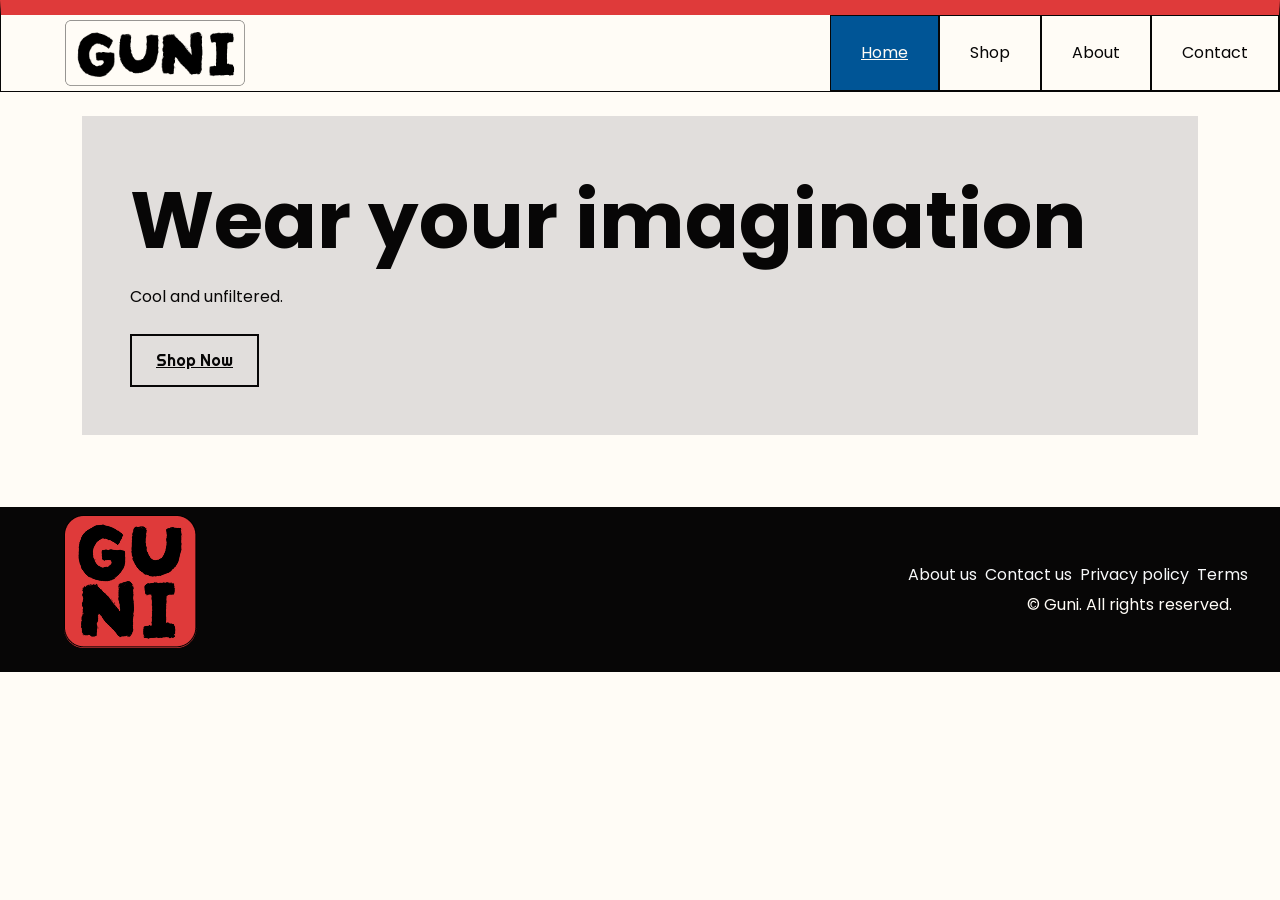
==== index.html @ 3e0c7af4 "Fixed the issues with the header and footer, and experimented with the text and fonts applications." ====
<!DOCTYPE html>
<html lang="en">
<head>
  <meta charset="UTF-8">
  <meta name="viewport" content="width=device-width, initial-scale=1.0">
  <title>Home | Guni</title>
  <meta name="description" content="n/a.">
  <!--Bootstrap CSS-->
  <link href="https://cdn.jsdelivr.net/npm/bootstrap@5.3.9/dist/css/bootstrap.min.css" rel="stylesheet" integrity="sha384-yEPZ7jP9S0QKiUQ0m3jjsO4ProIW7wvR9gXkI7JOGa2XVsw53Yke2bsdkBbjmmiX" crossorigin="anonymous">
  
<link rel="preconnect" href="https://fonts.googleapis.com">
<link rel="preconnect" href="https://fonts.gstatic.com" crossorigin>

<link href="https://fonts.googleapis.com/css2?family=Poppins:wght@400;500;600;700&family=Righteous&display=swap" rel="stylesheet">


  
  <!--Custom CSS-->
  <link rel="stylesheet" href="css/styles.css">


</head>
<body>

  <nav class="navbar navbar-expand-md site-navbar">
    <div class="container-fluid">
      <a class="navbar-brand" href="index.html" aria-label="Guni home">
        <img src="images/logo-primary.png" alt="Guni Store logo" class="logo-primary">
      </a>
      <!--Bootstrap’s hamburger-button styling-->
      <button class="navbar-toggler" type="button" data-bs-toggle="collapse" data-bs-target="#mainNav"
              aria-controls="mainNav" aria-expanded="false" aria-label="Toggle navigation">
        <span class="navbar-toggler-icon"></span>
      </button>

      <div class="collapse navbar-collapse" id="mainNav">
        
        <ul class="navbar-nav ms-auto">
          <!-- The navigation links -->
          <li class="nav-item"><a class="nav-link active" aria-current="page" href="index.html">Home</a></li>
          <li class="nav-item"><a class="nav-link" href="shop.html">Shop</a></li> 
          <li class="nav-item"><a class="nav-link" href="about.html">About</a></li>
          <li class="nav-item"><a class="nav-link" href="contact.html">Contact</a></li>
        </ul>
      </div>
    </div>
  </nav>
     <header class="bg-2 py-12 text-start">
       <div class="container">
           <div class="hero-background p-5 my-4">  <!--Adds the beckground in the hero section-->
         <h1 class="text-primary-display display-1 fw-bold mt-2 mb-3">Wear your imagination</h1>
         <p class="text-secondary-display text-lg fg-2 mb-4">
          Cool and unfiltered.
         </p>
         <div class="hstack gap-2 text-start">
           <a href="shop.html" class="button-primary btn-lg">Shop Now</a>
           
</div>
         </div>
       </div>
     </header>



  <main>  

 
  </main>


  <!-- footer -->
  
  <footer class="site-footer py-4">
    <div class="container-fluid">
      <div class="row gx-0 align-items-center gy-3">
        <div class="col-12 col-md-4 text-start">
          <a class="d-inline-block" href="index.html" aria-label="Guni home">
            <img src="images/logo-secondary.png" alt="Guni Store logo" class="logo-secondary">
          </a>
        </div>
        <div class="col-12 col-md-8">
          <ul class="list-unstyled d-flex flex-column flex-sm-row justify-content-center justify-content-md-end align-items-left gap-2 ps-3 mb-1">
            <li><a class="link-light" href="about.html">About us</a></li>
            <li><a class="link-light" href="contact.html">Contact us</a></li>
            <li><a class="link-light" href="privacy.html">Privacy policy</a></li>
            <li><a class="link-light" href="terms.html">Terms</a></li>
          </ul >
          <p class="text-caption text-end pe-3 m-0">&copy; Guni. All rights reserved.</p>
        </div>
      </div>
    </div>
  </footer>


  <script src="https://cdn.jsdelivr.net/npm/bootstrap@5.3.9/dist/js/bootstrap.bundle.min.js" integrity="sha384-WyOxWvTyr1QaMPfiPJSv76iReVthorl5uWlFtZPyK0IEB0hGzo9y5Bp9mYanr8Bu" crossorigin="anonymous"></script>
</body>
</html>
---- css/styles.css ----
/*
  ============================================================
  GUNI PAGES
  CSS Stylesheet  
  ============================================================
*/

/* ------------------------------------------------------------
   1. VARIABLES
   Shared colors and font-family values used throughout the stylesheet.
   ------------------------------------------------------------ */
:root {
  --primary: #005596;      /* brand color: Standing waters, have 7.48:1contrast on #FFFCF6*/
  --primary-light:rgba(0, 86, 152, 0.7); /*light primary for hover effect*/
  --text-dark: #070606;         /* main text, have 19.76:1 contrast on #FFFCF6*/
  --text-light: #FFFCF6;   /* light cream text aginst dark background */
  --muted: #cccaca95;        /* hints and small text, about 7:1 on white */
  --background: #FFFCF6; /* light cream background */
  --background-dark: #070606; /* dark background for footer*/
  --border: #070606;       /* form borders, 4.5:1 so fields are easy to see */
  --error: #DF3A3A;       /* red for errors, 4.5:1 on white */
  --accent: #DF3A3A;       /* accent color for branding */
  --font-primary: 'Poppins', sans-serif;
  --font-accent: 'Righteous', sans-serif;
}

/* ------------------------------------------------------------
   2. RESET AND BASE
   Sets the box sizing, page defaults, typography, and keyboard focus styles.
   ------------------------------------------------------------ */



/* The body sets the default font, size, color and spacing for the whole page. */
body {
  margin: 0;                         /* removes the browser's default gap */
  font-family: var(--font-primary);
  font-size: 1rem;                   /* 1rem = the visitor's own text size (usually 16px) */
  line-height: 1.6;                  /* space between lines makes reading easier */
  color: var(--text-dark);
  background: var(--background);
  font-family: 'Poppins', sans-serif;
}

/* Provides default heading sizes and paragraph spacing. */
h1, h2 {
  line-height: 1.25;
  margin: 0 0 0.75rem;
}

h1 { font-size: 2rem; font-family: var(--font-primary);}
h2 { font-size: 1.375rem; font-family: var(--font-accent);}

p { margin: 0 0 1rem; }

/* Focus style: shows keyboard users where they are. Never remove it without a replacement. */
a:focus-visible,
button:focus-visible,
input:focus-visible,
select:focus-visible,
textarea:focus-visible {
  outline: 3px solid var(--primary);
  outline-offset: 2px;
}

/* On the dark header, a dark outline would disappear, so use white there. */
.site-header a:focus-visible {
  outline-color: var(--background);
}


/* ------------------------------------------------------------
   3. HEADER AND NAVIGATION
   Styles the site header and responsive Bootstrap navigation.
   ------------------------------------------------------------ */

.site-navbar {
  --bs-navbar-padding-y: 0;
  background: var(--background);
  border: 1px solid var(--border);
  border-top: 15px solid var(--accent);

}
.site-navbar .navbar-collapse {
  align-self: stretch;
  align-items: stretch;
}

.site-navbar .container-fluid {
  padding: 0rem;
}
.site-navbar .logo-primary {
  margin: 0 0 0 2rem;
}

.site-navbar .navbar-nav .nav-link {
  display: flex;
  align-items: center;
  justify-content: center;
  height: 100%;
  padding: 20px 30px;
  color: var(--text-dark);
  border: 1px solid var(--border); /* adds a border to each link */
}

/* Highlight the current page in the navigation. */
.site-navbar .navbar-nav .nav-link.active,
.site-navbar .navbar-nav .nav-link[aria-current="page"] {
  color: var(--text-light);
  background-color: var(--primary);
  text-decoration: underline;
}

.site-navbar .navbar-nav .nav-link:not(.active):not([aria-current="page"]):hover {
  color: var(--text-dark);
  background-color: var(--primary-light);
  text-decoration: underline;
}
 
.site-name {
  margin: 0;
  font-size: 1.25rem;
  font-weight: bold;
}
.site-navbar .navbar-toggler {
  border: 1px solid var(--border);
  margin-right: 1rem;
}
 
.logo-primary {
  max-width: 180px;
  height: auto;
  margin-top: -1rem;
  margin-bottom: -1.5rem;
  margin-left: -2rem;
}



/* ------------------------------------------------------------
   4. MAIN CONTENT
   Sets the content width and styles the hero and page layouts.
   ------------------------------------------------------------ */

main {
  max-width: 64rem;                  /* keeps lines from getting too wide */
  margin: 0 auto;                    /* auto left and right centers the block */
  padding: 1.5rem 1rem;
}

.intro {
  color: var(--muted);
}

/* Phones: form first, contact details below, with space between. */
.page-layout {
  display: flex;
  flex-direction: column;
  gap: 2rem;
}
/* Adds the background treatment for the home-page hero. */
.hero-background {
  padding:0.5rem; 
  background-color: var(--muted);

}

/* ------------------------------------------------------------
   5. THE FORM
   Styles form spacing, labels, fields, hints, and validation feedback.
   ------------------------------------------------------------ */
.form-group {
  margin-bottom: 1.25rem;
}

label {
  display: block;                    /* puts the label on its own line above the field */
  margin-bottom: 0.25rem;
  font-weight: bold;
}

/* The "(required)" word is smaller and not bold. */
.required {
  font-weight: normal;
  color: var(--muted);
}

.hint {
  margin-bottom: 0.5rem;
  font-size: 0.9rem;
  color: var(--muted);
}

/* Style all fields together by listing selectors with commas. */
input,
select,
textarea {
  display: block;
  width: 100%;                       /* fills the form width */
  padding: 0.75rem;                  /* roomy fields are easier to tap */
  font: inherit;                     /* uses the same font as the page */
  color: var(--text-dark);
  background: #FFFFFF;
  border: 1px solid var(--border);
  border-radius: var(--radius);
}

textarea {
  resize: vertical;                  /* visitors can make it taller, not wider */
}

/* Show a red border only after the visitor has typed something wrong. */
input:user-invalid,
select:user-invalid,
textarea:user-invalid {
  border-color: var(--error);
}


/* ------------------------------------------------------------
   6. BUTTONS
   Styles site buttons and hover feedback.
   ------------------------------------------------------------ */
.button {
  display: inline-block;
  padding: 0.75rem 1.5rem;

  color: #FFFFFF;
  background: var(--primary);
  border: 2px solid var(--primary);
  border-radius: var(--radius);
  cursor: pointer;                   /* shows the hand pointer */
}

/* Hover gives feedback when the mouse is over the button. */


.button-primary {
  display: inline-block;
  padding: 0.75rem 1.5rem;
  font-family: var(--font-accent);
  color: var(--text-dark);
  border: 2px solid var(--border);
  border-radius: var(--radius);
  cursor: pointer;
}

.button:hover,
.button-primary:hover {
  color: var(--text-light);
  background-color: var(--primary);
  border-color: var(--primary);
}
/* ------------------------------------------------------------
   7. CONTACT DETAILS (ASIDE)
   Separates alternative contact information into a panel.
   ------------------------------------------------------------ */
.contact-info {
  padding: 1rem 1.25rem;
  background: var(--muted);
  border-radius: var(--radius);
}

address {
  font-style: normal;                /* the browser makes address italic by default */
}


/* ------------------------------------------------------------
   8. FOOTER
   Styles the footer colors and secondary logo.
   ------------------------------------------------------------ */
.site-footer,
footer.site-footer {
  color: var(--text-light);
  background-color: var(--background-dark);
}

.site-footer .link-light {
  text-decoration: none;
}

.site-footer .link-light:hover,
.site-footer .link-light:focus-visible {
  text-decoration: underline;
}

.site-footer .container-fluid {
  padding: 0;
}

.logo-secondary {
  max-width: 180px;
  height: auto;
  margin-top: -1rem;
  margin-bottom: 0rem;
  margin-left: 2rem;
}

/* ------------------------------------------------------------
   9. LARGER SCREENS
   Adjusts the header and content layouts at the tablet breakpoint.
   A media query applies its rules only when the condition is true.
   Here: when the screen is at least 48em wide (about 768px, a tablet).
   em is used so it also works when visitors enlarge their text.
   ------------------------------------------------------------ */
@media (min-width: 48em) {

  /* Put the store name and menu on one row. */
  .site-header {
    flex-direction: row;
    justify-content: space-between;  /* name on the left, menu on the right */
    align-items: center;
    padding: 1rem 2rem;
  }

  .site-navbar .container-fluid {
    padding: 0 2rem;
  }

  .site-footer .container-fluid {
    padding: 0 2rem;
  }

  .site-navbar .navbar-collapse {
    margin-right: -2rem;
  }

  /* Form on the left, contact details on the right. */
  .page-layout {
    flex-direction: row;
    align-items: flex-start;
  }

  .contact-form {
    flex: 2;                         /* takes two parts of the space */
  }

  .contact-info {
    flex: 1;                         /* takes one part */
  }
}


/* ------------------------------------------------------------
   10. REDUCED MOTION
   Disables transitions and animations for users who prefer less motion.
   Respects visitors who ask their device to limit animation.
   ------------------------------------------------------------ */
@media (prefers-reduced-motion: reduce) {
  * {
    transition: none !important;
    animation: none !important;
  }
}
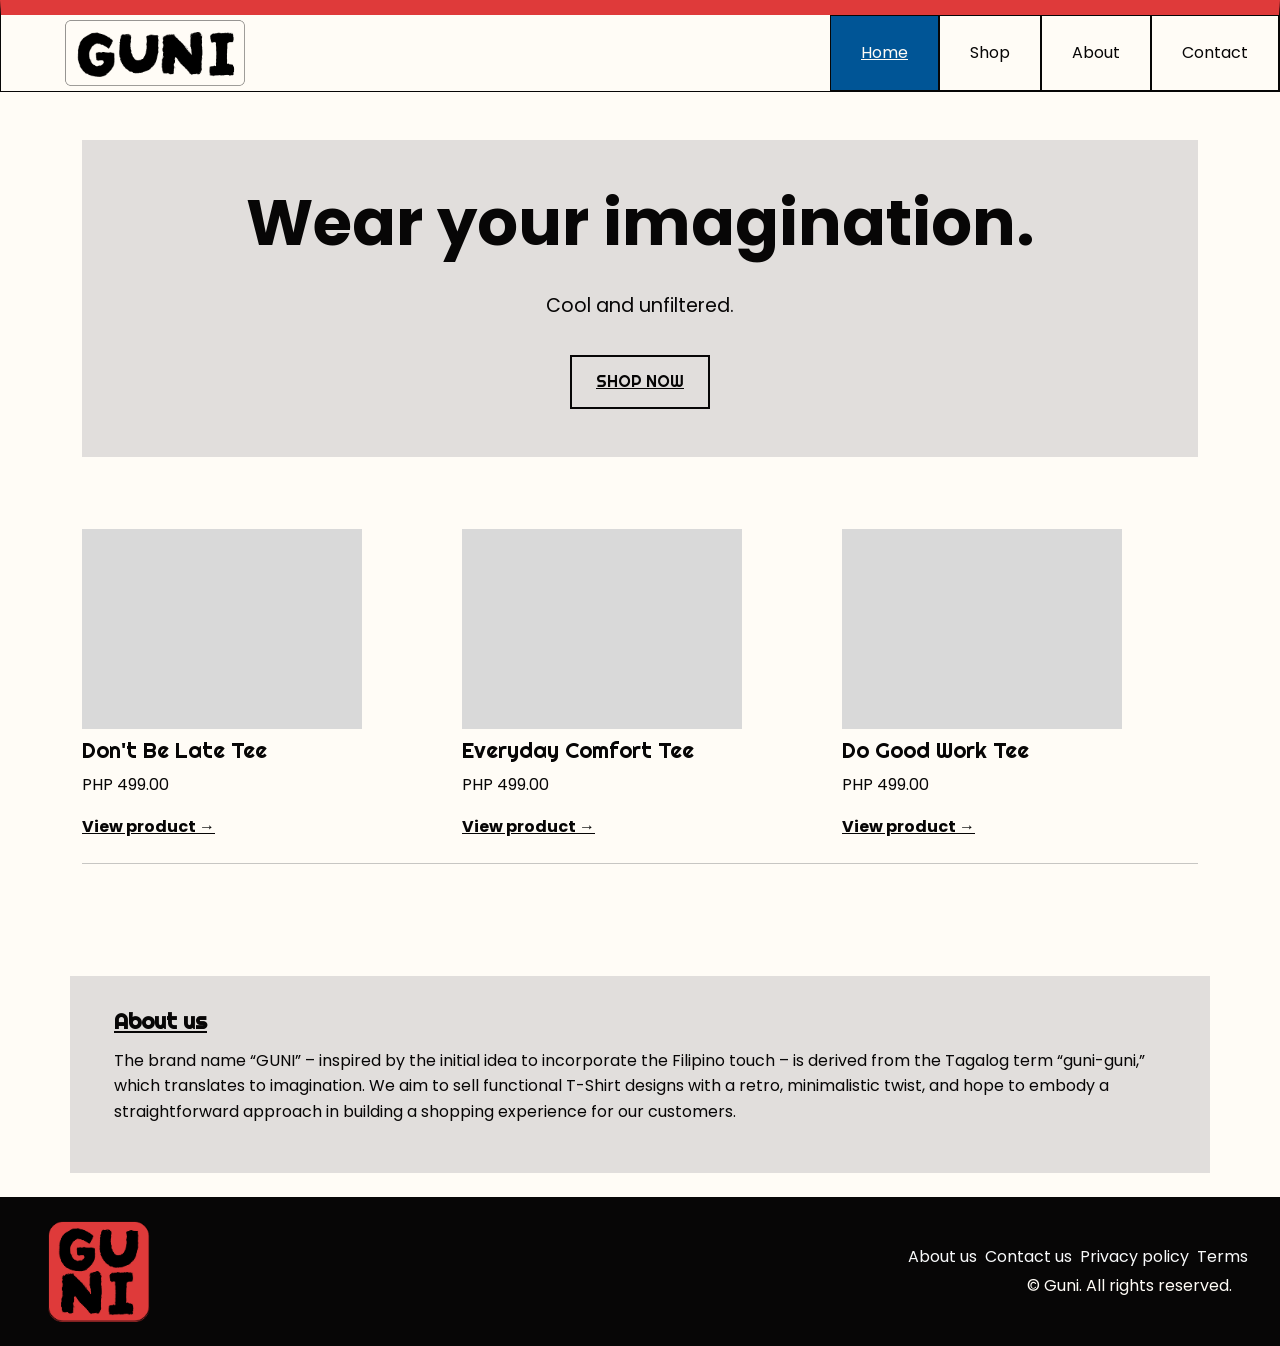
==== commit 34c57219: "Completing the homepage with changes with the CSS." ====
--- a/index.html
+++ b/index.html
@@ -7,14 +7,10 @@
   <meta name="description" content="n/a.">
   <!--Bootstrap CSS-->
   <link href="https://cdn.jsdelivr.net/npm/bootstrap@5.3.9/dist/css/bootstrap.min.css" rel="stylesheet" integrity="sha384-yEPZ7jP9S0QKiUQ0m3jjsO4ProIW7wvR9gXkI7JOGa2XVsw53Yke2bsdkBbjmmiX" crossorigin="anonymous">
-  
-<link rel="preconnect" href="https://fonts.googleapis.com">
-<link rel="preconnect" href="https://fonts.gstatic.com" crossorigin>
-
-<link href="https://fonts.googleapis.com/css2?family=Poppins:wght@400;500;600;700&family=Righteous&display=swap" rel="stylesheet">
-
-
-  
+  <!--Google Fonts-->
+  <link rel="preconnect" href="https://fonts.googleapis.com">
+  <link rel="preconnect" href="https://fonts.gstatic.com" crossorigin>
+  <link href="https://fonts.googleapis.com/css2?family=Poppins:wght@400;500;600;700&family=Righteous&display=swap" rel="stylesheet">
   <!--Custom CSS-->
   <link rel="stylesheet" href="css/styles.css">
 
@@ -24,6 +20,8 @@
 
   <nav class="navbar navbar-expand-md site-navbar">
     <div class="container-fluid">
+
+      <!--Branding Logo-->
       <a class="navbar-brand" href="index.html" aria-label="Guni home">
         <img src="images/logo-primary.png" alt="Guni Store logo" class="logo-primary">
       </a>
@@ -33,8 +31,7 @@
         <span class="navbar-toggler-icon"></span>
       </button>
 
-      <div class="collapse navbar-collapse" id="mainNav">
-        
+      <div class="collapse navbar-collapse" id="mainNav">  
         <ul class="navbar-nav ms-auto">
           <!-- The navigation links -->
           <li class="nav-item"><a class="nav-link active" aria-current="page" href="index.html">Home</a></li>
@@ -43,28 +40,89 @@
           <li class="nav-item"><a class="nav-link" href="contact.html">Contact</a></li>
         </ul>
       </div>
+
     </div>
   </nav>
-     <header class="bg-2 py-12 text-start">
+     <header class="bg-2 py-12">
        <div class="container">
-           <div class="hero-background p-5 my-4">  <!--Adds the beckground in the hero section-->
-         <h1 class="text-primary-display display-1 fw-bold mt-2 mb-3">Wear your imagination</h1>
-         <p class="text-secondary-display text-lg fg-2 mb-4">
+          <div class="hero-background p-5 my-5">  <!--Adds the background in the hero section-->
+          <h1 class="hero-title">
+          Wear your imagination.
+          </h1>
+
+          <p class="hero-description text-lg py-3 my-3">
           Cool and unfiltered.
-         </p>
-         <div class="hstack gap-2 text-start">
-           <a href="shop.html" class="button-primary btn-lg">Shop Now</a>
-           
-</div>
-         </div>
-       </div>
+          </p>
+          <a href="shop.html" class="hero-cta button-primary">SHOP NOW</a>
+
+          </div>
+
+        </div>
      </header>
 
 
+     <!-- BODY -->
+     <main class="container py-12">
 
-  <main>  
+    <!-- Row 1: Product quick views -->    
+     <section aria-label="Product collection">
 
- 
+        <div class="row row-cols-1 row-cols-md-3 g-4 justify-content-center">
+
+            <!-- Product 1 -->
+            <article class="col">
+              <div class="product-card">
+                <a href="shop.html" class="product-link">
+                  <div class="product-image">
+                    <img src="images/Don't Be Late Tee.png" alt="Don't Be Late Tee">
+                  </div>
+                </a>
+                <h2 class="product-name my-2">Don't Be Late Tee</h2>
+                <p class="price">PHP 499.00</p>
+                <a href="shop.html" class="link-bold"> View product →</a>
+              </div>
+            </article>
+            <!-- Product 2 -->
+            <article class="col">
+              <div class="product-card">
+                <a href="shop.html" class="product-link">
+                  <div class="product-image">
+                    <img src="images/Everyday Comfort Tee.png" alt="Everyday Comfort Tee">
+                  </div>
+                </a>
+                <h2 class="product-name my-2">Everyday Comfort Tee</h2>
+                <p class="price">PHP 499.00</p>
+                <a href="shop.html" class="link-bold"> View product →</a>
+              </div>
+            </article>
+            <!-- Product 2 -->
+            <article class="col">
+              <div class="product-card">
+                <a href="shop.html" class="link-bold">
+                  <div class="product-image">
+                    <img src="images/Do Good Work Tee.png" alt="Do Good Work Tee">
+                  </div>
+                </a>
+                <h2 class="product-name my-2">Do Good Work Tee</h2>
+                <p class="price">PHP 499.00</p>
+                <a href="shop.html" class="link-bold"> View product →</a>
+              </div>
+            </article>
+
+    </section>
+
+    <!--Section Divider-->
+    <hr class="my-4 border-dark">
+    
+    <!--About us section in the home page-->
+      <div class="row g-7 about-section">
+         <div class="md:col-8">
+          <h2 > 
+            <a href="about.html" class="link-bold""> About us</a>
+          </h2>
+           <p class="about-section-decription">The brand name “GUNI” – inspired by the initial idea to incorporate the Filipino touch – is derived from the Tagalog term “guni-guni,” which translates to imagination. We aim to sell functional T-Shirt designs with a retro, minimalistic twist, and hope to embody a straightforward approach in building a shopping experience for our customers.</p>
+         </div>
+
   </main>
 
 
--- a/css/styles.css
+++ b/css/styles.css
@@ -6,7 +6,7 @@
 */
 
 /* ------------------------------------------------------------
-   1. VARIABLES
+   1. VARIABLES (modified)
    Shared colors and font-family values used throughout the stylesheet.
    ------------------------------------------------------------ */
 :root {
@@ -15,21 +15,19 @@
   --text-dark: #070606;         /* main text, have 19.76:1 contrast on #FFFCF6*/
   --text-light: #FFFCF6;   /* light cream text aginst dark background */
   --muted: #cccaca95;        /* hints and small text, about 7:1 on white */
-  --background: #FFFCF6; /* light cream background */
+  --background: #FFFCF6; /* Main backround  */
   --background-dark: #070606; /* dark background for footer*/
   --border: #070606;       /* form borders, 4.5:1 so fields are easy to see */
   --error: #DF3A3A;       /* red for errors, 4.5:1 on white */
   --accent: #DF3A3A;       /* accent color for branding */
-  --font-primary: 'Poppins', sans-serif;
-  --font-accent: 'Righteous', sans-serif;
-}
-
-/* ------------------------------------------------------------
-   2. RESET AND BASE
+  --font-primary: 'Poppins', sans-serif; /*primary font*/
+  --font-accent: 'Righteous', sans-serif; /* accent/secondary font for branding */
+}
+
+/* ------------------------------------------------------------
+   2. RESET AND BASE(modified)
    Sets the box sizing, page defaults, typography, and keyboard focus styles.
    ------------------------------------------------------------ */
-
-
 
 /* The body sets the default font, size, color and spacing for the whole page. */
 body {
@@ -48,10 +46,26 @@
   margin: 0 0 0.75rem;
 }
 
-h1 { font-size: 2rem; font-family: var(--font-primary);}
-h2 { font-size: 1.375rem; font-family: var(--font-accent);}
-
-p { margin: 0 0 1rem; }
+h1 { font-size: 2rem; font-family: var(--font-primary);} /* For main headings  */ 
+h2 { font-size: 1.375rem; font-family: var(--font-accent);} /* can be used for page titles */ 
+
+
+
+/* Body */
+
+p { margin: 0 0 1rem; } /*Default Paragraph*/
+
+.text-lg { /* use for large text */
+  font-size: clamp(1.125rem, 1.5vw, 1.375rem);
+  line-height: 1.7;
+}
+
+.text-xl { /* use for extra - large text*/
+  font-size: clamp(1.375rem, 2vw, 1.75rem);
+  line-height: 1.5;
+}
+
+
 
 /* Focus style: shows keyboard users where they are. Never remove it without a replacement. */
 a:focus-visible,
@@ -70,10 +84,10 @@
 
 
 /* ------------------------------------------------------------
-   3. HEADER AND NAVIGATION
+   3. HEADER AND NAVIGATION (modified)
    Styles the site header and responsive Bootstrap navigation.
    ------------------------------------------------------------ */
-
+/*Customizes the navigation header with border and red accent color*/
 .site-navbar {
   --bs-navbar-padding-y: 0;
   background: var(--background);
@@ -81,18 +95,22 @@
   border-top: 15px solid var(--accent);
 
 }
+
+/*Allows for the navigation links to fill the available space when using smaller screen */
 .site-navbar .navbar-collapse {
   align-self: stretch;
   align-items: stretch;
 }
-
+/*To overrides Bootstrap’s built-in spacing so the navbar contents can sit closer to the edges.*/
 .site-navbar .container-fluid {
   padding: 0rem;
 }
+
+/*Aligns the primary logo*/
 .site-navbar .logo-primary {
   margin: 0 0 0 2rem;
 }
-
+/*This rule styles navbar links as centered, full-height clickable areas with spacing, dark text, and a border.*/
 .site-navbar .navbar-nav .nav-link {
   display: flex;
   align-items: center;
@@ -111,22 +129,27 @@
   text-decoration: underline;
 }
 
+/* Give non-current navigation links a visual hover state. */
 .site-navbar .navbar-nav .nav-link:not(.active):not([aria-current="page"]):hover {
   color: var(--text-dark);
   background-color: var(--primary-light);
   text-decoration: underline;
 }
  
+/* Style the optional site-name text in the header. */
 .site-name {
   margin: 0;
   font-size: 1.25rem;
   font-weight: bold;
 }
+
+/* Customization of hamburger button's border and spacing*/
 .site-navbar .navbar-toggler {
   border: 1px solid var(--border);
   margin-right: 1rem;
 }
  
+/* Limit the primary header logo size and adjust its spacing. */
 .logo-primary {
   max-width: 180px;
   height: auto;
@@ -138,35 +161,87 @@
 
 
 /* ------------------------------------------------------------
-   4. MAIN CONTENT
-   Sets the content width and styles the hero and page layouts.
-   ------------------------------------------------------------ */
-
+   4. Home page 
+   Default customization of the home page (and for smaller screens)
+   ------------------------------------------------------------ */
+
+/* Constrains, centers, and pads the page's main content. */
 main {
-  max-width: 64rem;                  /* keeps lines from getting too wide */
-  margin: 0 auto;                    /* auto left and right centers the block */
+  max-width: 64rem;             
+  margin: 0 auto;               
   padding: 1.5rem 1rem;
 }
 
+/* Gives introductory supporting text a muted color. */
 .intro {
   color: var(--muted);
 }
 
-/* Phones: form first, contact details below, with space between. */
+/* Stacks the form and contact details on phones with space between them. */
 .page-layout {
   display: flex;
   flex-direction: column;
   gap: 2rem;
 }
-/* Adds the background treatment for the home-page hero. */
+
+
+/* Adds a muted background panel behind the home-page hero. */
 .hero-background {
   padding:0.5rem; 
   background-color: var(--muted);
 
 }
 
-/* ------------------------------------------------------------
-   5. THE FORM
+/* Sets the hero heading's responsive size and base left alignment. */
+.hero-title {
+  font-size: clamp(2.5rem, 5vw, 5rem);
+  font-weight: 700;
+  line-height: 1.1;
+  text-align: left;
+}
+/* Left-aligns the supporting text below the hero heading. */
+.hero-description {
+  text-align: left;
+
+}
+
+/* Keeps the hero call-to-action aligned with the hero text. */
+.hero-cta {
+  display: block;
+  width: fit-content;
+  margin: 0;
+}
+
+/* Makes product and About links dark and bold. */
+.link-bold{
+color: var(--text-dark);
+font-weight: bold;
+
+}
+
+/* Offsets product cards on narrow screens. */
+@media (max-width: 47.99em) {
+  .product-card {
+    margin-left: 2rem;
+  }
+}
+
+
+/* Styles the divider between page sections. */
+.section-divider {
+  border : 
+}
+
+ 
+/* Separates the About section with spacing and a muted background. */
+.about-section {
+margin-top: 7rem;
+padding:2rem; 
+background-color: var(--muted);
+
+}
+/* ------------------------------------------------------------
+   5. THE FORM (copy) 
    Styles form spacing, labels, fields, hints, and validation feedback.
    ------------------------------------------------------------ */
 .form-group {
@@ -218,25 +293,22 @@
 
 
 /* ------------------------------------------------------------
-   6. BUTTONS
+   6. BUTTONS (modified)
    Styles site buttons and hover feedback.
    ------------------------------------------------------------ */
+/* Styles filled primary buttons and button-like links. */
 .button {
   display: inline-block;
   padding: 0.75rem 1.5rem;
-
   color: #FFFFFF;
   background: var(--primary);
   border: 2px solid var(--primary);
   border-radius: var(--radius);
-  cursor: pointer;                   /* shows the hand pointer */
-}
-
-/* Hover gives feedback when the mouse is over the button. */
-
-
+  cursor: pointer;
+}
+
+/* Styles outlined call-to-action buttons using the accent font. */
 .button-primary {
-  display: inline-block;
   padding: 0.75rem 1.5rem;
   font-family: var(--font-accent);
   color: var(--text-dark);
@@ -245,14 +317,14 @@
   cursor: pointer;
 }
 
-.button:hover,
+/* Fills the outlined button with the primary color on hover. */
 .button-primary:hover {
   color: var(--text-light);
   background-color: var(--primary);
   border-color: var(--primary);
 }
 /* ------------------------------------------------------------
-   7. CONTACT DETAILS (ASIDE)
+   7. CONTACT DETAILS (ASIDE) (copy) 
    Separates alternative contact information into a panel.
    ------------------------------------------------------------ */
 .contact-info {
@@ -267,7 +339,7 @@
 
 
 /* ------------------------------------------------------------
-   8. FOOTER
+   8. FOOTER (modified)
    Styles the footer colors and secondary logo.
    ------------------------------------------------------------ */
 .site-footer,
@@ -290,21 +362,30 @@
 }
 
 .logo-secondary {
-  max-width: 180px;
+  width: clamp(5rem, 12vw, 11.25rem);
+  max-width: 60%;
   height: auto;
-  margin-top: -1rem;
-  margin-bottom: 0rem;
-  margin-left: 2rem;
-}
-
-/* ------------------------------------------------------------
-   9. LARGER SCREENS
+  margin-left: 1rem;
+}
+
+/* ------------------------------------------------------------
+   9. LARGER SCREENS (copy)
    Adjusts the header and content layouts at the tablet breakpoint.
    A media query applies its rules only when the condition is true.
    Here: when the screen is at least 48em wide (about 768px, a tablet).
    em is used so it also works when visitors enlarge their text.
    ------------------------------------------------------------ */
 @media (min-width: 48em) {
+
+
+  .hero-title,
+  .hero-description {
+    text-align: center;
+  }
+
+  .hero-cta {
+    margin-inline: auto;
+  }
 
   /* Put the store name and menu on one row. */
   .site-header {
@@ -341,9 +422,8 @@
   }
 }
 
-
-/* ------------------------------------------------------------
-   10. REDUCED MOTION
+/* ------------------------------------------------------------
+   10. REDUCED MOTION (copy)
    Disables transitions and animations for users who prefer less motion.
    Respects visitors who ask their device to limit animation.
    ------------------------------------------------------------ */
@@ -352,4 +432,4 @@
     transition: none !important;
     animation: none !important;
   }
-}
+}
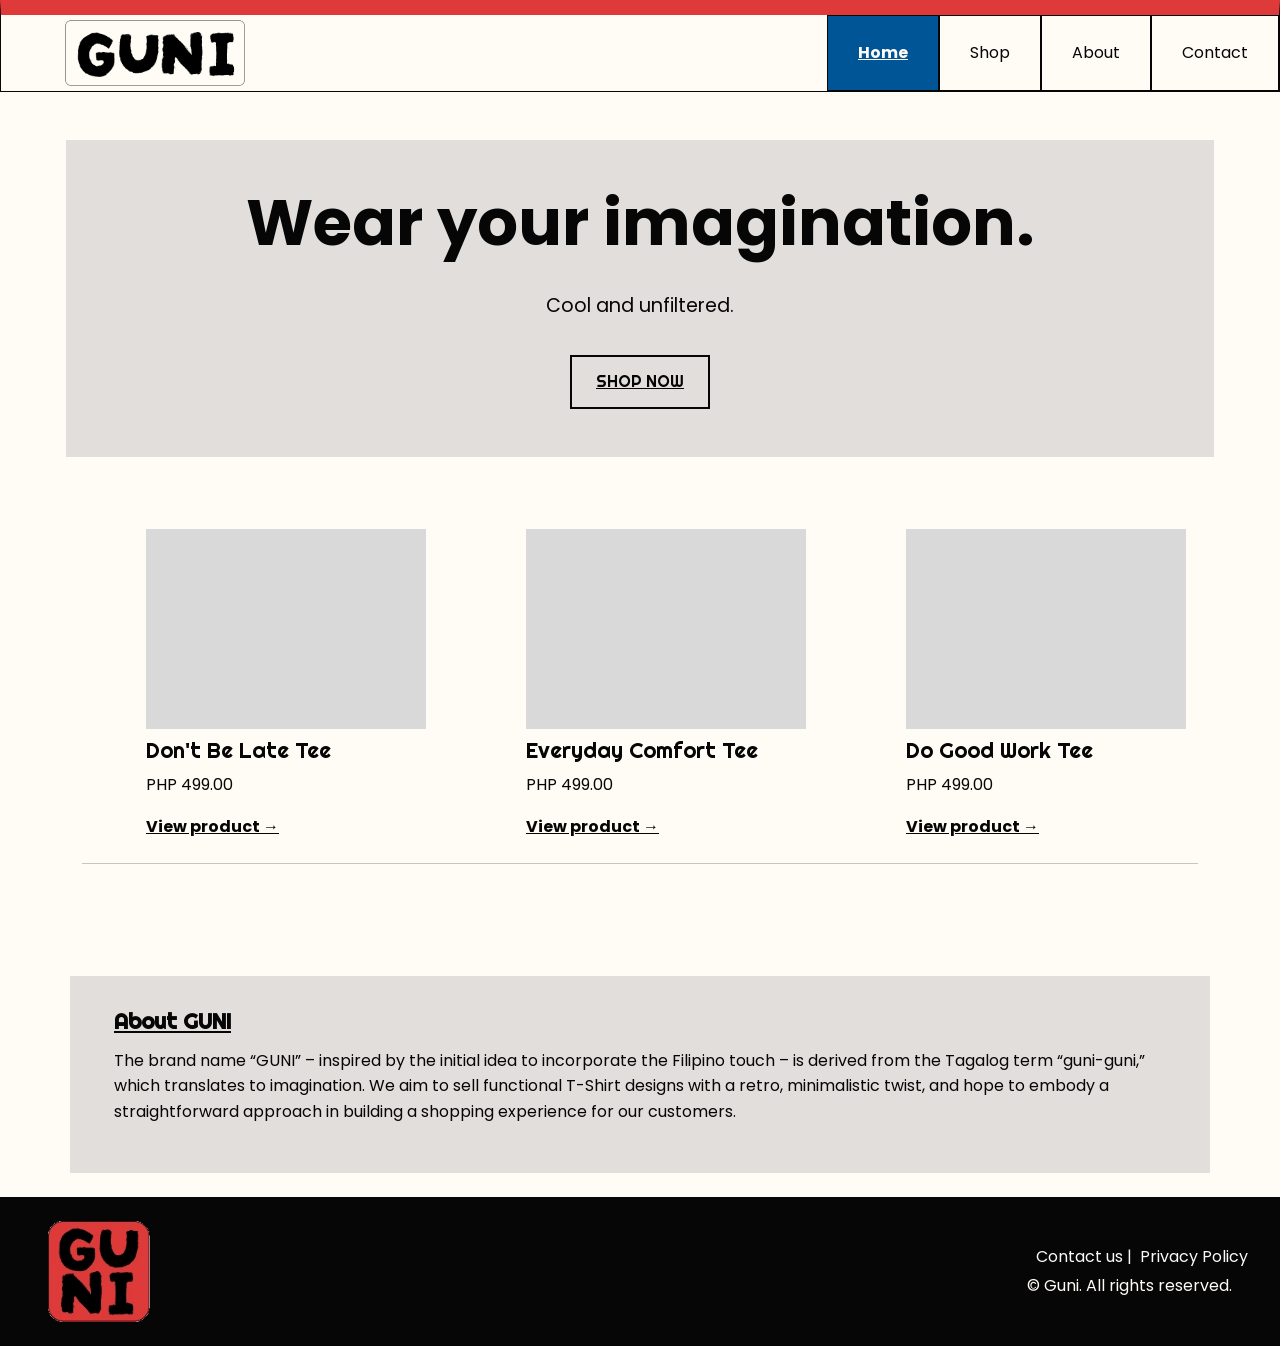
==== commit 957dfa2a: "Updated the footer (removed the "terms" and updated the homepage" ====
--- a/index.html
+++ b/index.html
@@ -5,19 +5,20 @@
   <meta name="viewport" content="width=device-width, initial-scale=1.0">
   <title>Home | Guni</title>
   <meta name="description" content="n/a.">
-  <!--Bootstrap CSS-->
+  <!-- Load Bootstrap's layout and component styles. -->
   <link href="https://cdn.jsdelivr.net/npm/bootstrap@5.3.9/dist/css/bootstrap.min.css" rel="stylesheet" integrity="sha384-yEPZ7jP9S0QKiUQ0m3jjsO4ProIW7wvR9gXkI7JOGa2XVsw53Yke2bsdkBbjmmiX" crossorigin="anonymous">
-  <!--Google Fonts-->
+  <!-- Load the fonts used for the site's headings and body text. -->
   <link rel="preconnect" href="https://fonts.googleapis.com">
   <link rel="preconnect" href="https://fonts.gstatic.com" crossorigin>
   <link href="https://fonts.googleapis.com/css2?family=Poppins:wght@400;500;600;700&family=Righteous&display=swap" rel="stylesheet">
-  <!--Custom CSS-->
-  <link rel="stylesheet" href="css/styles.css">
+  <!-- Apply the site's custom styles. -->
+  <link rel="stylesheet" href="css/style.css">
 
 
 </head>
 <body>
 
+  <!-- Site navigation: logo, page links, and a collapsible mobile menu. -->
   <nav class="navbar navbar-expand-md site-navbar">
     <div class="container-fluid">
 
@@ -43,7 +44,10 @@
 
     </div>
   </nav>
-     <header class="bg-2 py-12">
+
+
+     <!-- Main page content begins with the promotional hero. -->
+     <header class="hero">
        <div class="container">
           <div class="hero-background p-5 my-5">  <!--Adds the background in the hero section-->
           <h1 class="hero-title">
@@ -61,15 +65,15 @@
      </header>
 
 
-     <!-- BODY -->
-     <main class="container py-12">
 
-    <!-- Row 1: Product quick views -->    
+     <!-- Main content: featured products and the GUNI brand introduction. -->
+     <main class="container py-12"> 
+     <!-- Featured products with links to the shop. -->
      <section aria-label="Product collection">
 
         <div class="row row-cols-1 row-cols-md-3 g-4 justify-content-center">
 
-            <!-- Product 1 -->
+            <!-- Featured product: Don't Be Late Tee. -->
             <article class="col">
               <div class="product-card">
                 <a href="shop.html" class="product-link">
@@ -82,7 +86,7 @@
                 <a href="shop.html" class="link-bold"> View product →</a>
               </div>
             </article>
-            <!-- Product 2 -->
+            <!-- Featured product: Everyday Comfort Tee. -->
             <article class="col">
               <div class="product-card">
                 <a href="shop.html" class="product-link">
@@ -95,7 +99,7 @@
                 <a href="shop.html" class="link-bold"> View product →</a>
               </div>
             </article>
-            <!-- Product 2 -->
+            <!-- Featured product: Do Good Work Tee. -->
             <article class="col">
               <div class="product-card">
                 <a href="shop.html" class="link-bold">
@@ -111,14 +115,14 @@
 
     </section>
 
-    <!--Section Divider-->
+    <!-- Section Divider. -->
     <hr class="my-4 border-dark">
     
-    <!--About us section in the home page-->
+    <!-- Briefly introduce GUNI and link to the full About page. -->
       <div class="row g-7 about-section">
          <div class="md:col-8">
           <h2 > 
-            <a href="about.html" class="link-bold""> About us</a>
+            <a href="about.html" class="link-bold""> About GUNI </a>
           </h2>
            <p class="about-section-decription">The brand name “GUNI” – inspired by the initial idea to incorporate the Filipino touch – is derived from the Tagalog term “guni-guni,” which translates to imagination. We aim to sell functional T-Shirt designs with a retro, minimalistic twist, and hope to embody a straightforward approach in building a shopping experience for our customers.</p>
          </div>
@@ -126,7 +130,7 @@
   </main>
 
 
-  <!-- footer -->
+  <!-- Footer with the site logo, contact and policy links, and copyright. -->
   
   <footer class="site-footer py-4">
     <div class="container-fluid">
@@ -138,18 +142,15 @@
         </div>
         <div class="col-12 col-md-8">
           <ul class="list-unstyled d-flex flex-column flex-sm-row justify-content-center justify-content-md-end align-items-left gap-2 ps-3 mb-1">
-            <li><a class="link-light" href="about.html">About us</a></li>
-            <li><a class="link-light" href="contact.html">Contact us</a></li>
-            <li><a class="link-light" href="privacy.html">Privacy policy</a></li>
-            <li><a class="link-light" href="terms.html">Terms</a></li>
+            <li><a class="link-light" href="contact.html">Contact us  |</a></li>
+            <li><a class="link-light" href="privacy.html"> Privacy Policy</a></li> 
           </ul >
           <p class="text-caption text-end pe-3 m-0">&copy; Guni. All rights reserved.</p>
         </div>
       </div>
     </div>
   </footer>
-
-
+  <!-- Load Bootstrap's JavaScript for the responsive navigation menu. -->
   <script src="https://cdn.jsdelivr.net/npm/bootstrap@5.3.9/dist/js/bootstrap.bundle.min.js" integrity="sha384-WyOxWvTyr1QaMPfiPJSv76iReVthorl5uWlFtZPyK0IEB0hGzo9y5Bp9mYanr8Bu" crossorigin="anonymous"></script>
 </body>
 </html>
--- a/css/style.css
+++ b/css/style.css
@@ -0,0 +1,452 @@
+/*
+  ============================================================
+  GUNI PAGES
+  CSS Stylesheet  
+  ============================================================
+*/
+
+/* ------------------------------------------------------------
+   1. VARIABLES (modified)
+   Shared colors and font-family values used throughout the stylesheet.
+   ------------------------------------------------------------ */
+:root {
+  --primary: #005596;      /* brand color: Standing waters, have 7.48:1contrast on #FFFCF6*/
+  --text-dark: #070606;       /* main text, have 19.76:1 contrast on #FFFCF6*/
+  --text-light: #FFFCF6;   /* light cream text aginst dark background */
+  --muted: #cccaca95;        /* hints and small text, about 7:1 on white */
+  --background: #FFFCF6; /* Main backround  */
+  --background-dark: #070606; /* dark background for footer*/
+  --border: #070606;       /* form borders, 4.5:1 so fields are easy to see */
+  --error: #DF3A3A;       /* red for errors, 4.5:1 on white */
+  --accent: #DF3A3A;       /* accent color for branding */
+  --font-primary: 'Poppins', sans-serif; /*primary font*/
+  --font-accent: 'Righteous', sans-serif; /* accent/secondary font for branding */
+}
+
+/* ------------------------------------------------------------
+   2. RESET AND BASE(modified)
+   Sets the box sizing, page defaults, typography, and keyboard focus styles.
+   ------------------------------------------------------------ */
+
+/* The body sets the default font, size, color and spacing for the whole page. */
+body {
+  margin: 0;                         /* removes the browser's default gap */
+  font-family: var(--font-primary);
+  font-size: 1rem;                   /* 1rem = the visitor's own text size (usually 16px) */
+  line-height: 1.6;                  /* space between lines makes reading easier */
+  color: var(--text-dark);
+  background: var(--background);
+  font-family: 'Poppins', sans-serif;
+}
+
+/* Provides default heading sizes and paragraph spacing. */
+h1, h2 {
+  line-height: 1.25;
+  margin: 0 0 0.75rem;
+}
+
+h1 { font-size: 2.25rem; font-family: var(--font-primary);} /* For main headings  */ 
+h2 { font-size: 1.375rem; font-family: var(--font-accent);} /* can be used for page titles */ 
+
+
+
+/* Body */
+
+p { margin: 0 0 1rem; } /*Default Paragraph*/
+
+.text-lg { /* use for large text */
+  font-size: clamp(1.125rem, 1.5vw, 1.375rem);
+  line-height: 1.7;
+}
+
+.text-xl { /* use for extra - large text*/
+  font-size: clamp(1.375rem, 2vw, 1.75rem);
+  line-height: 1.5;
+}
+
+
+
+/* Focus style: shows keyboard users where they are. Never remove it without a replacement. */
+a:focus-visible,
+button:focus-visible,
+input:focus-visible,
+select:focus-visible,
+textarea:focus-visible {
+  outline: 3px solid var(--primary);
+  outline-offset: 2px;
+}
+
+/* On the dark header, a dark outline would disappear, so use white there. */
+.site-header a:focus-visible {
+  outline-color: var(--background);
+}
+
+
+/* ------------------------------------------------------------
+   3. HEADER AND NAVIGATION (modified)
+   Styles the site header and responsive Bootstrap navigation.
+   ------------------------------------------------------------ */
+/*Customizes the navigation header with border and red accent color*/
+.site-navbar {
+  --bs-navbar-padding-y: 0;
+  background: var(--background);
+  border: 1px solid var(--border);
+  border-top: 15px solid var(--accent);
+
+}
+
+/*Allows for the navigation links to fill the available space when using smaller screen */
+.site-navbar .navbar-collapse {
+  align-self: stretch;
+  align-items: stretch;
+}
+/*To overrides Bootstrap’s built-in spacing so the navbar contents can sit closer to the edges.*/
+.site-navbar .container-fluid {
+  padding: 0rem;
+}
+
+/*Aligns the primary logo*/
+.site-navbar .logo-primary {
+  margin: 0 0 0 2rem;
+}
+/*This rule styles navbar links as centered, full-height clickable areas with spacing, dark text, and a border.*/
+.site-navbar .navbar-nav .nav-link {
+  display: flex;
+  align-items: center;
+  justify-content: center;
+  height: 100%;
+  padding: 20px 30px;
+  color: var(--text-dark);
+  border: 1px solid var(--border); /* adds a border to each link */
+}
+
+/* Highlight the current page in the navigation. */
+.site-navbar .navbar-nav .nav-link.active,
+.site-navbar .navbar-nav .nav-link[aria-current="page"] {
+  color: var(--text-light);
+  background-color: var(--primary);
+  text-decoration: underline;
+    font-weight: bold;
+}
+
+/* Give non-current navigation links a visual hover state. */
+.site-navbar .navbar-nav .nav-link:not(.active):not([aria-current="page"]):hover {
+  color: var(--text-dark);
+  background-color: var(--muted);
+  text-decoration: underline;
+  font-weight: bold;
+
+}
+ 
+/* Style the optional site-name text in the header. */
+.site-name {
+  margin: 0;
+  font-size: 1.25rem;
+  font-weight: bold;
+}
+
+/* Customization of hamburger button's border and spacing*/
+.site-navbar .navbar-toggler {
+  border: 1px solid var(--border);
+  margin-right: 1rem;
+}
+ 
+/* Limit the primary header logo size and adjust its spacing. */
+.logo-primary {
+  max-width: 180px;
+  height: auto;
+  margin-top: -1rem;
+  margin-bottom: -1.5rem;
+  margin-left: -2rem;
+}
+
+
+
+/* ------------------------------------------------------------
+   4. Home page 
+   Default customization of the home page (and for smaller screens)
+   ------------------------------------------------------------ */
+
+/* Constrains, centers, and pads the page's main content. */
+main {
+  max-width: 64rem;             
+  margin: 0 auto;               
+  padding: 1.5rem 1rem;
+}
+
+/* Gives introductory supporting text a muted color. */
+.intro {
+  color: var(--muted);
+}
+
+/* Stacks the form and contact details on phones with space between them. */
+.page-layout {
+  display: flex;
+  flex-direction: column;
+  gap: 2rem;
+}
+
+
+/* Adds a muted background panel behind the home-page hero. */
+.hero-background {
+  background-color: var(--muted);
+  width: 95%;
+  margin-inline: auto;
+}
+
+/* Sets the hero heading's responsive size and base left alignment. */
+.hero-title {
+  font-size: clamp(2.5rem, 5vw, 5rem);
+  font-weight: 700;
+  line-height: 1.1;
+  text-align: left;
+}
+/* Left-aligns the supporting text below the hero heading. */
+.hero-description {
+  text-align: left;
+
+}
+
+/* Keeps the hero call-to-action aligned with the hero text. */
+.hero-cta {
+  display: block;
+  width: fit-content;
+  margin: 0;
+}
+
+/* Makes product and About links dark and bold. */
+.link-bold{
+color: var(--text-dark);
+font-weight: bold;
+
+}
+
+/* Offsets product cards on narrow screens. */
+@media (max-width: 47.99em) {
+  .product-card {
+    margin-left: 2.5rem;
+  }
+}
+
+
+/* Styles the divider between page sections. */
+.section-divider {
+  border : 
+}
+
+ 
+/* Separates the About section with spacing and a muted background. */
+.about-section {
+margin-top: 7rem;
+padding:2rem; 
+background-color: var(--muted);
+}
+.logo-primary-nb {
+  max-width: 100px;
+  margin-bottom: 0.5rem;
+  
+}
+
+}
+/* ------------------------------------------------------------
+   5. THE FORM (copy) 
+   Styles form spacing, labels, fields, hints, and validation feedback.
+   ------------------------------------------------------------ */
+.form-group {
+  margin-bottom: 1.25rem;
+}
+
+label {
+  display: block;                    /* puts the label on its own line above the field */
+  margin-bottom: 0.25rem;
+  font-weight: bold;
+}
+
+/* The "(required)" word is smaller and not bold. */
+.required {
+  font-weight: normal;
+  color: var(--muted);
+}
+
+.hint {
+  margin-bottom: 0.5rem;
+  font-size: 0.9rem;
+  color: var(--muted);
+}
+
+/* Style all fields together by listing selectors with commas. */
+input,
+select,
+textarea {
+  display: block;
+  width: 100%;                       /* fills the form width */
+  padding: 0.75rem;                  /* roomy fields are easier to tap */
+  font: inherit;                     /* uses the same font as the page */
+  color: var(--text-dark);
+  background: #FFFFFF;
+  border: 1px solid var(--border);
+  border-radius: var(--radius);
+}
+
+textarea {
+  resize: vertical;                  /* visitors can make it taller, not wider */
+}
+
+/* Show a red border only after the visitor has typed something wrong. */
+input:user-invalid,
+select:user-invalid,
+textarea:user-invalid {
+  border-color: var(--error);
+}
+
+
+/* ------------------------------------------------------------
+   6. BUTTONS (modified)
+   Styles site buttons and hover feedback.
+   ------------------------------------------------------------ */
+/* Styles filled primary buttons and button-like links. */
+.button {
+  display: inline-block;
+  padding: 0.75rem 1.5rem;
+  color: #FFFFFF;
+  background: var(--primary);
+  border: 2px solid var(--primary);
+  border-radius: var(--radius);
+  cursor: pointer;
+}
+
+/* Styles outlined call-to-action buttons using the accent font. */
+.button-primary {
+  padding: 0.75rem 1.5rem;
+  font-family: var(--font-accent);
+  color: var(--text-dark);
+  border: 2px solid var(--border);
+  border-radius: var(--radius);
+  cursor: pointer;
+}
+
+/* Fills the outlined button with the primary color on hover. */
+.button-primary:hover {
+  color: var(--text-light);
+  background-color: var(--primary);
+  border-color: var(--primary);
+
+}
+/* ------------------------------------------------------------
+   7. CONTACT DETAILS (ASIDE) (copy) 
+   Separates alternative contact information into a panel.
+   ------------------------------------------------------------ */
+.contact-info {
+  padding: 1rem 1.25rem;
+  background: var(--muted);
+  border-radius: var(--radius);
+}
+
+address {
+  font-style: normal;                /* the browser makes address italic by default */
+}
+
+
+/* ------------------------------------------------------------
+   8. FOOTER (modified)
+   Styles the footer colors and secondary logo.
+   ------------------------------------------------------------ */
+.site-footer,
+footer.site-footer {
+  color: var(--text-light);
+  background-color: var(--background-dark);
+}
+
+.site-footer .link-light {
+  text-decoration: none;
+}
+
+.site-footer .link-light:hover,
+.site-footer .link-light:focus-visible {
+  text-decoration: underline;
+}
+
+.site-footer .container-fluid {
+  padding: 0;
+}
+
+.logo-secondary {
+  width: clamp(5rem, 12vw, 11.25rem);
+  max-width: 60%;
+  height: auto;
+  margin-left: 1rem;
+}
+
+/* ------------------------------------------------------------
+   9. LARGER SCREENS (copy)
+   Adjusts the header and content layouts at the tablet breakpoint.
+   A media query applies its rules only when the condition is true.
+   Here: when the screen is at least 48em wide (about 768px, a tablet).
+   em is used so it also works when visitors enlarge their text.
+   ------------------------------------------------------------ */
+@media (min-width: 48em) {
+
+  .product-card {
+    margin-left: 4rem;
+  }
+
+  .hero-background {
+    width: calc(100% + 2rem);
+    margin-inline: -1rem;
+  }
+
+  .hero-title,
+  .hero-description {
+    text-align: center;
+  }
+
+  .hero-cta {
+    margin-inline: auto;
+  }
+
+  /* Put the store name and menu on one row. */
+  .site-header {
+    flex-direction: row;
+    justify-content: space-between;  /* name on the left, menu on the right */
+    align-items: center;
+    padding: 1rem 2rem;
+  }
+
+  .site-navbar .container-fluid {
+    padding: 0 2rem;
+  }
+
+  .site-footer .container-fluid {
+    padding: 0 2rem;
+  }
+
+  .site-navbar .navbar-collapse {
+    margin-right: -2rem;
+  }
+
+  /* Form on the left, contact details on the right. */
+  .page-layout {
+    flex-direction: row;
+    align-items: flex-start;
+  }
+
+  .contact-form {
+    flex: 2;                         /* takes two parts of the space */
+  }
+
+  .contact-info {
+    flex: 1;                         /* takes one part */
+  }
+}
+
+/* ------------------------------------------------------------
+   10. REDUCED MOTION (copy)
+   Disables transitions and animations for users who prefer less motion.
+   Respects visitors who ask their device to limit animation.
+   ------------------------------------------------------------ */
+@media (prefers-reduced-motion: reduce) {
+  * {
+    transition: none !important;
+    animation: none !important;
+  }
+}
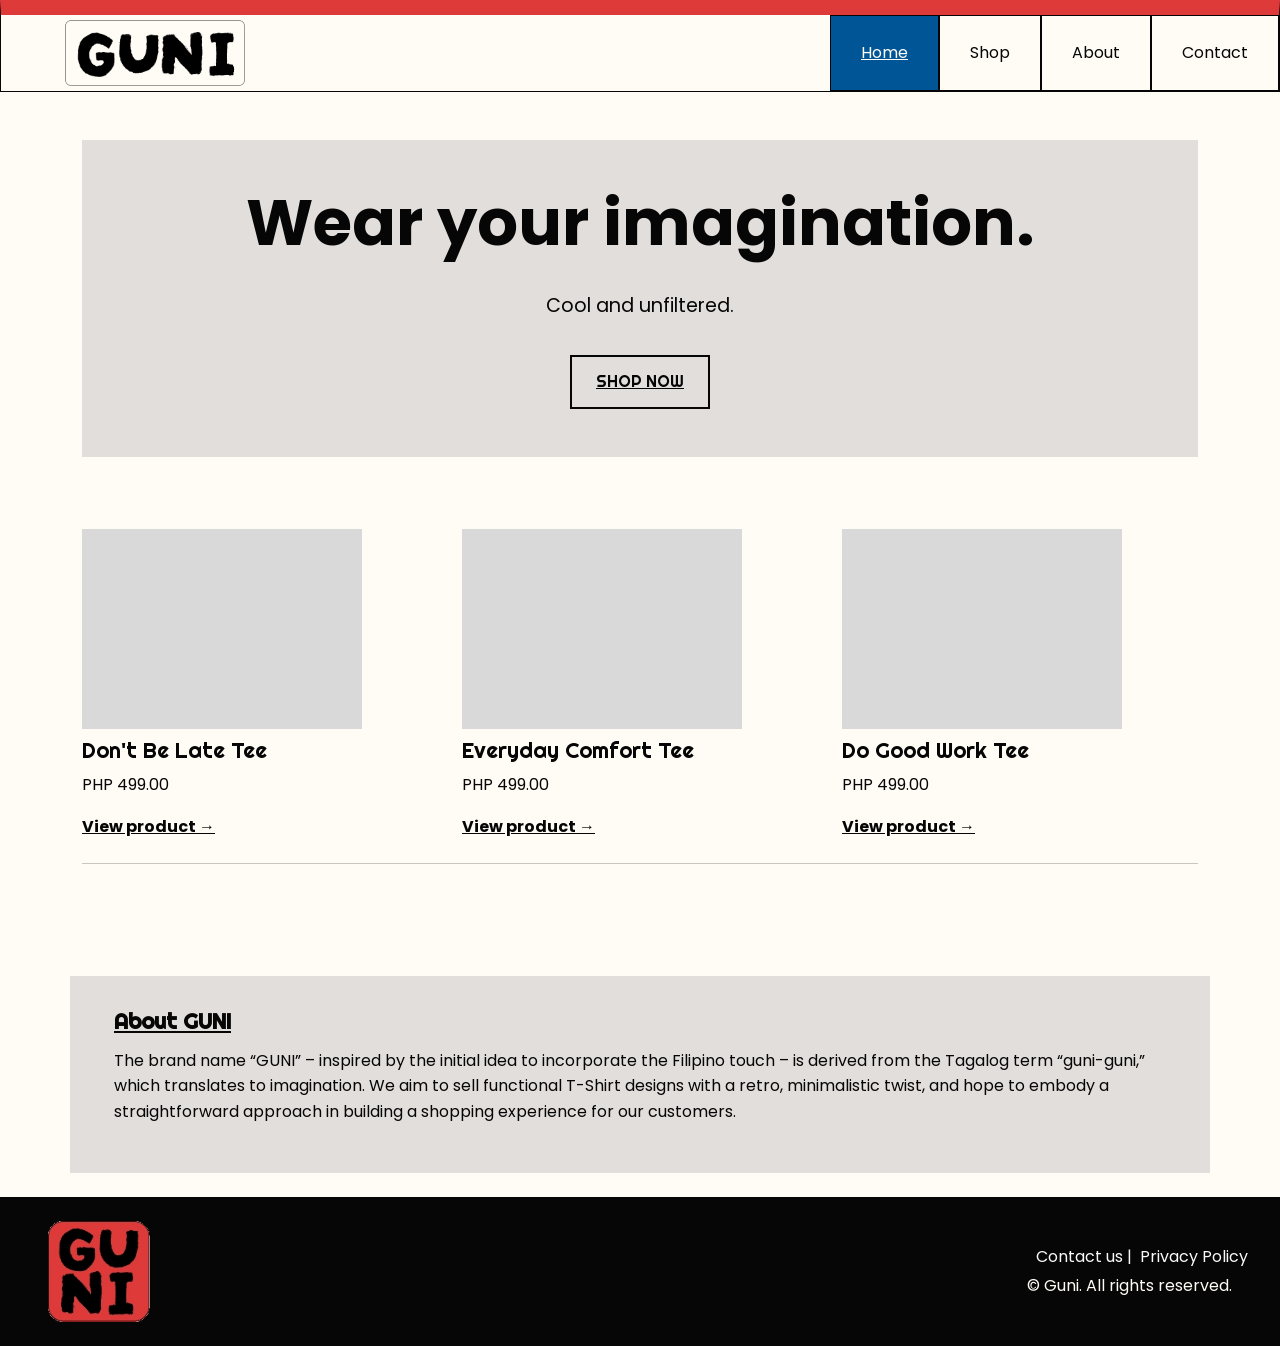
==== commit 2ebd4ace: "Rename stylesheet link from style.css to styles.css" ====
--- a/index.html
+++ b/index.html
@@ -12,7 +12,7 @@
   <link rel="preconnect" href="https://fonts.gstatic.com" crossorigin>
   <link href="https://fonts.googleapis.com/css2?family=Poppins:wght@400;500;600;700&family=Righteous&display=swap" rel="stylesheet">
   <!-- Apply the site's custom styles. -->
-  <link rel="stylesheet" href="css/style.css">
+  <link rel="stylesheet" href="css/styles.css">
 
 
 </head>
@@ -153,4 +153,4 @@
   <!-- Load Bootstrap's JavaScript for the responsive navigation menu. -->
   <script src="https://cdn.jsdelivr.net/npm/bootstrap@5.3.9/dist/js/bootstrap.bundle.min.js" integrity="sha384-WyOxWvTyr1QaMPfiPJSv76iReVthorl5uWlFtZPyK0IEB0hGzo9y5Bp9mYanr8Bu" crossorigin="anonymous"></script>
 </body>
-</html>+</html>
--- a/css/styles.css
+++ b/css/styles.css
@@ -0,0 +1,435 @@
+/*
+  ============================================================
+  GUNI PAGES
+  CSS Stylesheet  
+  ============================================================
+*/
+
+/* ------------------------------------------------------------
+   1. VARIABLES (modified)
+   Shared colors and font-family values used throughout the stylesheet.
+   ------------------------------------------------------------ */
+:root {
+  --primary: #005596;      /* brand color: Standing waters, have 7.48:1contrast on #FFFCF6*/
+  --primary-light:rgba(0, 86, 152, 0.7); /*light primary for hover effect*/
+  --text-dark: #070606;         /* main text, have 19.76:1 contrast on #FFFCF6*/
+  --text-light: #FFFCF6;   /* light cream text aginst dark background */
+  --muted: #cccaca95;        /* hints and small text, about 7:1 on white */
+  --background: #FFFCF6; /* Main backround  */
+  --background-dark: #070606; /* dark background for footer*/
+  --border: #070606;       /* form borders, 4.5:1 so fields are easy to see */
+  --error: #DF3A3A;       /* red for errors, 4.5:1 on white */
+  --accent: #DF3A3A;       /* accent color for branding */
+  --font-primary: 'Poppins', sans-serif; /*primary font*/
+  --font-accent: 'Righteous', sans-serif; /* accent/secondary font for branding */
+}
+
+/* ------------------------------------------------------------
+   2. RESET AND BASE(modified)
+   Sets the box sizing, page defaults, typography, and keyboard focus styles.
+   ------------------------------------------------------------ */
+
+/* The body sets the default font, size, color and spacing for the whole page. */
+body {
+  margin: 0;                         /* removes the browser's default gap */
+  font-family: var(--font-primary);
+  font-size: 1rem;                   /* 1rem = the visitor's own text size (usually 16px) */
+  line-height: 1.6;                  /* space between lines makes reading easier */
+  color: var(--text-dark);
+  background: var(--background);
+  font-family: 'Poppins', sans-serif;
+}
+
+/* Provides default heading sizes and paragraph spacing. */
+h1, h2 {
+  line-height: 1.25;
+  margin: 0 0 0.75rem;
+}
+
+h1 { font-size: 2rem; font-family: var(--font-primary);} /* For main headings  */ 
+h2 { font-size: 1.375rem; font-family: var(--font-accent);} /* can be used for page titles */ 
+
+
+
+/* Body */
+
+p { margin: 0 0 1rem; } /*Default Paragraph*/
+
+.text-lg { /* use for large text */
+  font-size: clamp(1.125rem, 1.5vw, 1.375rem);
+  line-height: 1.7;
+}
+
+.text-xl { /* use for extra - large text*/
+  font-size: clamp(1.375rem, 2vw, 1.75rem);
+  line-height: 1.5;
+}
+
+
+
+/* Focus style: shows keyboard users where they are. Never remove it without a replacement. */
+a:focus-visible,
+button:focus-visible,
+input:focus-visible,
+select:focus-visible,
+textarea:focus-visible {
+  outline: 3px solid var(--primary);
+  outline-offset: 2px;
+}
+
+/* On the dark header, a dark outline would disappear, so use white there. */
+.site-header a:focus-visible {
+  outline-color: var(--background);
+}
+
+
+/* ------------------------------------------------------------
+   3. HEADER AND NAVIGATION (modified)
+   Styles the site header and responsive Bootstrap navigation.
+   ------------------------------------------------------------ */
+/*Customizes the navigation header with border and red accent color*/
+.site-navbar {
+  --bs-navbar-padding-y: 0;
+  background: var(--background);
+  border: 1px solid var(--border);
+  border-top: 15px solid var(--accent);
+
+}
+
+/*Allows for the navigation links to fill the available space when using smaller screen */
+.site-navbar .navbar-collapse {
+  align-self: stretch;
+  align-items: stretch;
+}
+/*To overrides Bootstrap’s built-in spacing so the navbar contents can sit closer to the edges.*/
+.site-navbar .container-fluid {
+  padding: 0rem;
+}
+
+/*Aligns the primary logo*/
+.site-navbar .logo-primary {
+  margin: 0 0 0 2rem;
+}
+/*This rule styles navbar links as centered, full-height clickable areas with spacing, dark text, and a border.*/
+.site-navbar .navbar-nav .nav-link {
+  display: flex;
+  align-items: center;
+  justify-content: center;
+  height: 100%;
+  padding: 20px 30px;
+  color: var(--text-dark);
+  border: 1px solid var(--border); /* adds a border to each link */
+}
+
+/* Highlight the current page in the navigation. */
+.site-navbar .navbar-nav .nav-link.active,
+.site-navbar .navbar-nav .nav-link[aria-current="page"] {
+  color: var(--text-light);
+  background-color: var(--primary);
+  text-decoration: underline;
+}
+
+/* Give non-current navigation links a visual hover state. */
+.site-navbar .navbar-nav .nav-link:not(.active):not([aria-current="page"]):hover {
+  color: var(--text-dark);
+  background-color: var(--primary-light);
+  text-decoration: underline;
+}
+ 
+/* Style the optional site-name text in the header. */
+.site-name {
+  margin: 0;
+  font-size: 1.25rem;
+  font-weight: bold;
+}
+
+/* Customization of hamburger button's border and spacing*/
+.site-navbar .navbar-toggler {
+  border: 1px solid var(--border);
+  margin-right: 1rem;
+}
+ 
+/* Limit the primary header logo size and adjust its spacing. */
+.logo-primary {
+  max-width: 180px;
+  height: auto;
+  margin-top: -1rem;
+  margin-bottom: -1.5rem;
+  margin-left: -2rem;
+}
+
+
+
+/* ------------------------------------------------------------
+   4. Home page 
+   Default customization of the home page (and for smaller screens)
+   ------------------------------------------------------------ */
+
+/* Constrains, centers, and pads the page's main content. */
+main {
+  max-width: 64rem;             
+  margin: 0 auto;               
+  padding: 1.5rem 1rem;
+}
+
+/* Gives introductory supporting text a muted color. */
+.intro {
+  color: var(--muted);
+}
+
+/* Stacks the form and contact details on phones with space between them. */
+.page-layout {
+  display: flex;
+  flex-direction: column;
+  gap: 2rem;
+}
+
+
+/* Adds a muted background panel behind the home-page hero. */
+.hero-background {
+  padding:0.5rem; 
+  background-color: var(--muted);
+
+}
+
+/* Sets the hero heading's responsive size and base left alignment. */
+.hero-title {
+  font-size: clamp(2.5rem, 5vw, 5rem);
+  font-weight: 700;
+  line-height: 1.1;
+  text-align: left;
+}
+/* Left-aligns the supporting text below the hero heading. */
+.hero-description {
+  text-align: left;
+
+}
+
+/* Keeps the hero call-to-action aligned with the hero text. */
+.hero-cta {
+  display: block;
+  width: fit-content;
+  margin: 0;
+}
+
+/* Makes product and About links dark and bold. */
+.link-bold{
+color: var(--text-dark);
+font-weight: bold;
+
+}
+
+/* Offsets product cards on narrow screens. */
+@media (max-width: 47.99em) {
+  .product-card {
+    margin-left: 2rem;
+  }
+}
+
+
+/* Styles the divider between page sections. */
+.section-divider {
+  border : 
+}
+
+ 
+/* Separates the About section with spacing and a muted background. */
+.about-section {
+margin-top: 7rem;
+padding:2rem; 
+background-color: var(--muted);
+
+}
+/* ------------------------------------------------------------
+   5. THE FORM (copy) 
+   Styles form spacing, labels, fields, hints, and validation feedback.
+   ------------------------------------------------------------ */
+.form-group {
+  margin-bottom: 1.25rem;
+}
+
+label {
+  display: block;                    /* puts the label on its own line above the field */
+  margin-bottom: 0.25rem;
+  font-weight: bold;
+}
+
+/* The "(required)" word is smaller and not bold. */
+.required {
+  font-weight: normal;
+  color: var(--muted);
+}
+
+.hint {
+  margin-bottom: 0.5rem;
+  font-size: 0.9rem;
+  color: var(--muted);
+}
+
+/* Style all fields together by listing selectors with commas. */
+input,
+select,
+textarea {
+  display: block;
+  width: 100%;                       /* fills the form width */
+  padding: 0.75rem;                  /* roomy fields are easier to tap */
+  font: inherit;                     /* uses the same font as the page */
+  color: var(--text-dark);
+  background: #FFFFFF;
+  border: 1px solid var(--border);
+  border-radius: var(--radius);
+}
+
+textarea {
+  resize: vertical;                  /* visitors can make it taller, not wider */
+}
+
+/* Show a red border only after the visitor has typed something wrong. */
+input:user-invalid,
+select:user-invalid,
+textarea:user-invalid {
+  border-color: var(--error);
+}
+
+
+/* ------------------------------------------------------------
+   6. BUTTONS (modified)
+   Styles site buttons and hover feedback.
+   ------------------------------------------------------------ */
+/* Styles filled primary buttons and button-like links. */
+.button {
+  display: inline-block;
+  padding: 0.75rem 1.5rem;
+  color: #FFFFFF;
+  background: var(--primary);
+  border: 2px solid var(--primary);
+  border-radius: var(--radius);
+  cursor: pointer;
+}
+
+/* Styles outlined call-to-action buttons using the accent font. */
+.button-primary {
+  padding: 0.75rem 1.5rem;
+  font-family: var(--font-accent);
+  color: var(--text-dark);
+  border: 2px solid var(--border);
+  border-radius: var(--radius);
+  cursor: pointer;
+}
+
+/* Fills the outlined button with the primary color on hover. */
+.button-primary:hover {
+  color: var(--text-light);
+  background-color: var(--primary);
+  border-color: var(--primary);
+}
+/* ------------------------------------------------------------
+   7. CONTACT DETAILS (ASIDE) (copy) 
+   Separates alternative contact information into a panel.
+   ------------------------------------------------------------ */
+.contact-info {
+  padding: 1rem 1.25rem;
+  background: var(--muted);
+  border-radius: var(--radius);
+}
+
+address {
+  font-style: normal;                /* the browser makes address italic by default */
+}
+
+
+/* ------------------------------------------------------------
+   8. FOOTER (modified)
+   Styles the footer colors and secondary logo.
+   ------------------------------------------------------------ */
+.site-footer,
+footer.site-footer {
+  color: var(--text-light);
+  background-color: var(--background-dark);
+}
+
+.site-footer .link-light {
+  text-decoration: none;
+}
+
+.site-footer .link-light:hover,
+.site-footer .link-light:focus-visible {
+  text-decoration: underline;
+}
+
+.site-footer .container-fluid {
+  padding: 0;
+}
+
+.logo-secondary {
+  width: clamp(5rem, 12vw, 11.25rem);
+  max-width: 60%;
+  height: auto;
+  margin-left: 1rem;
+}
+
+/* ------------------------------------------------------------
+   9. LARGER SCREENS (copy)
+   Adjusts the header and content layouts at the tablet breakpoint.
+   A media query applies its rules only when the condition is true.
+   Here: when the screen is at least 48em wide (about 768px, a tablet).
+   em is used so it also works when visitors enlarge their text.
+   ------------------------------------------------------------ */
+@media (min-width: 48em) {
+
+
+  .hero-title,
+  .hero-description {
+    text-align: center;
+  }
+
+  .hero-cta {
+    margin-inline: auto;
+  }
+
+  /* Put the store name and menu on one row. */
+  .site-header {
+    flex-direction: row;
+    justify-content: space-between;  /* name on the left, menu on the right */
+    align-items: center;
+    padding: 1rem 2rem;
+  }
+
+  .site-navbar .container-fluid {
+    padding: 0 2rem;
+  }
+
+  .site-footer .container-fluid {
+    padding: 0 2rem;
+  }
+
+  .site-navbar .navbar-collapse {
+    margin-right: -2rem;
+  }
+
+  /* Form on the left, contact details on the right. */
+  .page-layout {
+    flex-direction: row;
+    align-items: flex-start;
+  }
+
+  .contact-form {
+    flex: 2;                         /* takes two parts of the space */
+  }
+
+  .contact-info {
+    flex: 1;                         /* takes one part */
+  }
+}
+
+/* ------------------------------------------------------------
+   10. REDUCED MOTION (copy)
+   Disables transitions and animations for users who prefer less motion.
+   Respects visitors who ask their device to limit animation.
+   ------------------------------------------------------------ */
+@media (prefers-reduced-motion: reduce) {
+  * {
+    transition: none !important;
+    animation: none !important;
+  }
+}
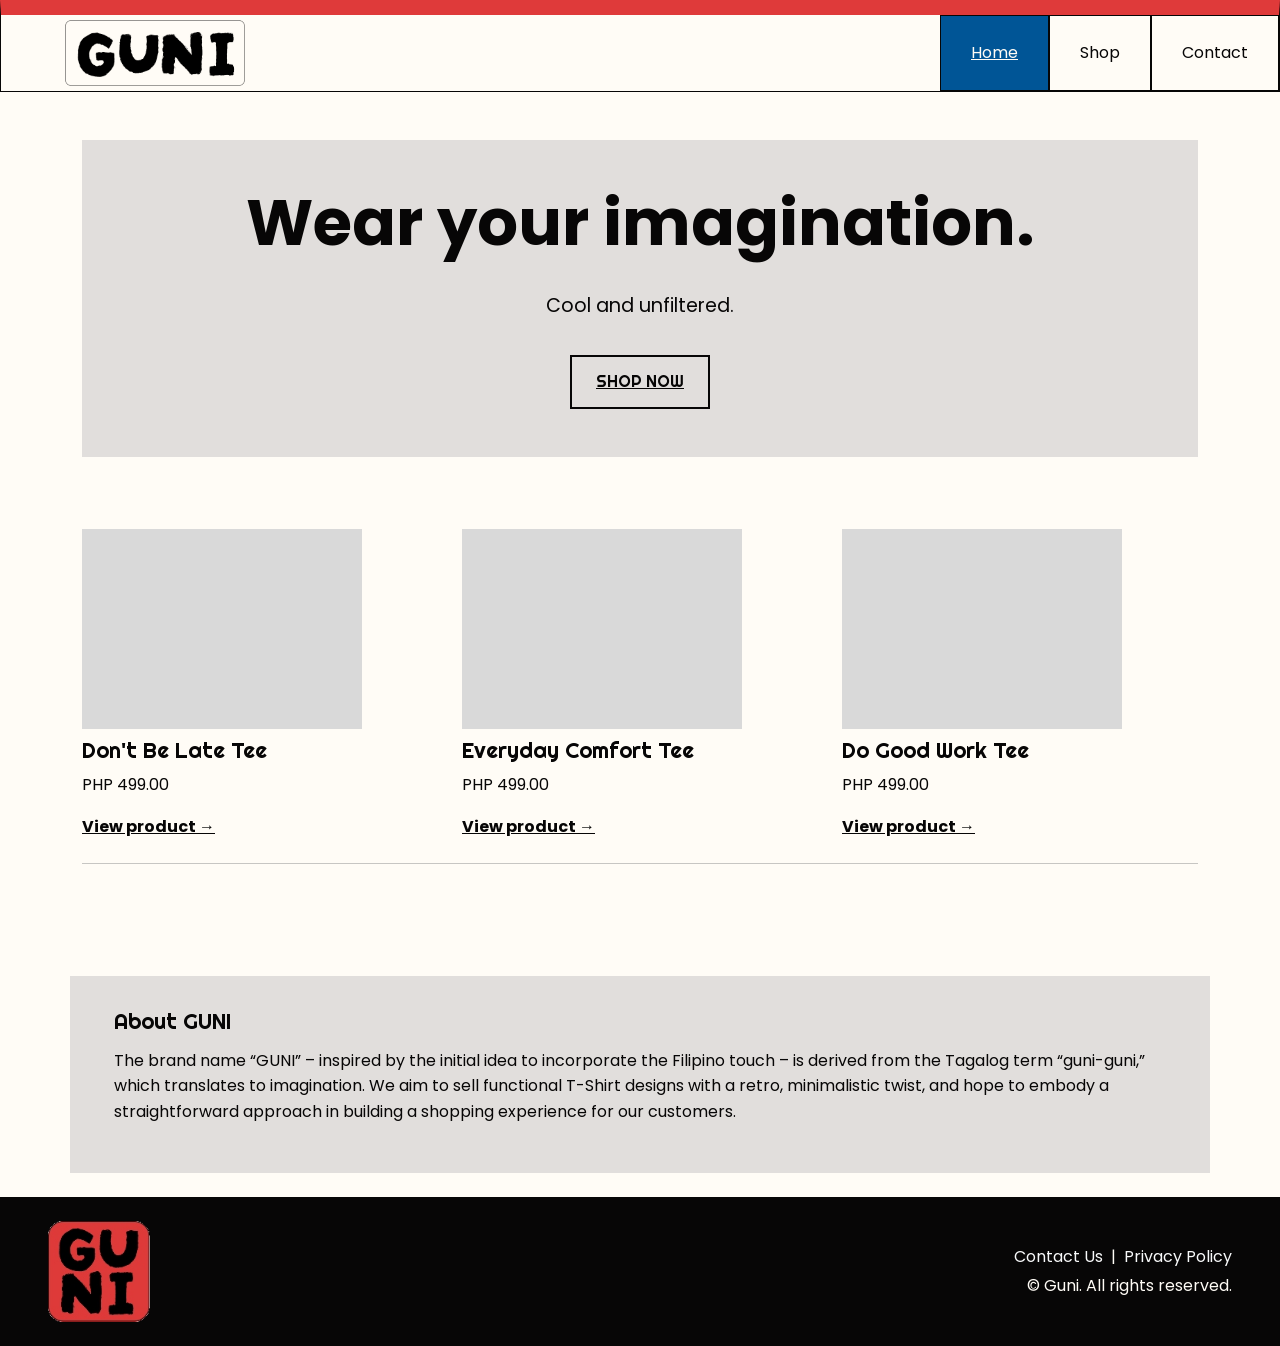
==== commit c896dca6: "Refactor index.html for improved structure and SEO Updated HTML structure and improved meta tags for" ====
--- a/index.html
+++ b/index.html
@@ -1,156 +1,167 @@
 <!DOCTYPE html>
 <html lang="en">
-<head>
-  <meta charset="UTF-8">
-  <meta name="viewport" content="width=device-width, initial-scale=1.0">
-  <title>Home | Guni</title>
-  <meta name="description" content="n/a.">
-  <!-- Load Bootstrap's layout and component styles. -->
-  <link href="https://cdn.jsdelivr.net/npm/bootstrap@5.3.9/dist/css/bootstrap.min.css" rel="stylesheet" integrity="sha384-yEPZ7jP9S0QKiUQ0m3jjsO4ProIW7wvR9gXkI7JOGa2XVsw53Yke2bsdkBbjmmiX" crossorigin="anonymous">
-  <!-- Load the fonts used for the site's headings and body text. -->
-  <link rel="preconnect" href="https://fonts.googleapis.com">
-  <link rel="preconnect" href="https://fonts.gstatic.com" crossorigin>
-  <link href="https://fonts.googleapis.com/css2?family=Poppins:wght@400;500;600;700&family=Righteous&display=swap" rel="stylesheet">
-  <!-- Apply the site's custom styles. -->
-  <link rel="stylesheet" href="css/styles.css">
-
-
-</head>
-<body>
-
-  <!-- Site navigation: logo, page links, and a collapsible mobile menu. -->
+ <head>
+  <meta charset="utf-8"/>
+  <meta content="width=device-width, initial-scale=1.0" name="viewport"/>
+  <title>
+   Home | Guni
+  </title>
+  <meta content="n/a." name="description"/>
+  <link crossorigin="anonymous" href="https://cdn.jsdelivr.net/npm/bootstrap@5.3.9/dist/css/bootstrap.min.css" integrity="sha384-yEPZ7jP9S0QKiUQ0m3jjsO4ProIW7wvR9gXkI7JOGa2XVsw53Yke2bsdkBbjmmiX" rel="stylesheet"/>
+  <link href="https://fonts.googleapis.com" rel="preconnect"/>
+  <link crossorigin="" href="https://fonts.gstatic.com" rel="preconnect"/>
+  <link href="https://fonts.googleapis.com/css2?family=Poppins:wght@400;500;600;700&amp;family=Righteous&amp;display=swap" rel="stylesheet"/>
+  <link href="css/styles.css" rel="stylesheet"/>
+ </head>
+ <body>
   <nav class="navbar navbar-expand-md site-navbar">
-    <div class="container-fluid">
-
-      <!--Branding Logo-->
-      <a class="navbar-brand" href="index.html" aria-label="Guni home">
-        <img src="images/logo-primary.png" alt="Guni Store logo" class="logo-primary">
+   <div class="container-fluid">
+    <a aria-label="Guni home" class="navbar-brand" href="index.html">
+     <img alt="Guni Store logo" class="logo-primary" src="images/logo-primary.png"/>
+    </a>
+    <button aria-controls="mainNav" aria-expanded="false" aria-label="Toggle navigation" class="navbar-toggler" data-bs-target="#mainNav" data-bs-toggle="collapse" type="button">
+     <span class="navbar-toggler-icon">
+     </span>
+    </button>
+    <div class="collapse navbar-collapse" id="mainNav">
+     <ul class="navbar-nav ms-auto">
+      <li class="nav-item">
+       <a aria-current="page" class="nav-link active" href="index.html">
+        Home
+       </a>
+      </li>
+      <li class="nav-item">
+       <a class="nav-link" href="shop.html">
+        Shop
+       </a>
+      </li>
+      <li class="nav-item">
+       <a class="nav-link" href="contact.html">
+        Contact
+       </a>
+      </li>
+     </ul>
+    </div>
+   </div>
+  </nav>
+  <header class="hero">
+   <div class="container">
+    <div class="hero-background p-5 my-5">
+     <h1 class="hero-title">
+      Wear your imagination.
+     </h1>
+     <p class="hero-description text-lg py-3 my-3">
+      Cool and unfiltered.
+     </p>
+     <a class="hero-cta button-primary" href="shop.html">
+      SHOP NOW
+     </a>
+    </div>
+   </div>
+  </header>
+  <main class="container py-12">
+   <section aria-label="Product collection">
+    <div class="row row-cols-1 row-cols-md-3 g-4 justify-content-center">
+     <article class="col">
+      <div class="product-card">
+       <a class="product-link" href="dont-be-late-tee.html">
+        <div class="product-image">
+         <img alt="Don't Be Late Tee" src="images/Don't Be Late Tee.png"/>
+        </div>
+       </a>
+       <h2 class="product-name my-2">
+        Don't Be Late Tee
+       </h2>
+       <p class="price">
+        PHP 499.00
+       </p>
+       <a class="link-bold" href="dont-be-late-tee.html">
+        View product →
+       </a>
+      </div>
+     </article>
+     <article class="col">
+      <div class="product-card">
+       <a class="product-link" href="everyday-comfort-tee.html">
+        <div class="product-image">
+         <img alt="Everyday Comfort Tee" src="images/Everyday Comfort Tee.png"/>
+        </div>
+       </a>
+       <h2 class="product-name my-2">
+        Everyday Comfort Tee
+       </h2>
+       <p class="price">
+        PHP 499.00
+       </p>
+       <a class="link-bold" href="everyday-comfort-tee.html">
+        View product →
+       </a>
+      </div>
+     </article>
+     <article class="col">
+      <div class="product-card">
+       <a class="link-bold" href="do-good-work-tee.html">
+        <div class="product-image">
+         <img alt="Do Good Work Tee" src="images/Do Good Work Tee.png"/>
+        </div>
+       </a>
+       <h2 class="product-name my-2">
+        Do Good Work Tee
+       </h2>
+       <p class="price">
+        PHP 499.00
+       </p>
+       <a class="link-bold" href="do-good-work-tee.html">
+        View product →
+       </a>
+      </div>
+     </article>
+    </div>
+   </section>
+   <hr class="my-4 border-dark"/>
+   <div class="row g-7 about-section">
+    <div class="md:col-8">
+     <h2>
+      About GUNI
+     </h2>
+     <p class="about-section-decription">
+      The brand name “GUNI” – inspired by the initial idea to incorporate the Filipino touch – is derived from the Tagalog term “guni-guni,” which translates to imagination. We aim to sell functional T-Shirt designs with a retro, minimalistic twist, and hope to embody a straightforward approach in building a shopping experience for our customers.
+     </p>
+    </div>
+   </div>
+  </main>
+  <footer class="site-footer py-4">
+   <div class="container-fluid">
+    <div class="row gx-0 align-items-center gy-3">
+     <div class="col-12 col-md-4 text-start">
+      <a aria-label="Guni home" class="d-inline-block" href="index.html">
+       <img alt="Guni Store logo" class="logo-secondary" src="images/logo-secondary.png"/>
       </a>
-      <!--Bootstrap’s hamburger-button styling-->
-      <button class="navbar-toggler" type="button" data-bs-toggle="collapse" data-bs-target="#mainNav"
-              aria-controls="mainNav" aria-expanded="false" aria-label="Toggle navigation">
-        <span class="navbar-toggler-icon"></span>
-      </button>
-
-      <div class="collapse navbar-collapse" id="mainNav">  
-        <ul class="navbar-nav ms-auto">
-          <!-- The navigation links -->
-          <li class="nav-item"><a class="nav-link active" aria-current="page" href="index.html">Home</a></li>
-          <li class="nav-item"><a class="nav-link" href="shop.html">Shop</a></li> 
-          <li class="nav-item"><a class="nav-link" href="about.html">About</a></li>
-          <li class="nav-item"><a class="nav-link" href="contact.html">Contact</a></li>
-        </ul>
-      </div>
-
+     </div>
+     <div class="col-12 col-md-8 privacy-footer-details">
+      <ul class="privacy-footer-links">
+       <li>
+        <a class="link-light" href="contact.html">
+         Contact Us
+        </a>
+       </li>
+       <li aria-hidden="true">
+        |
+       </li>
+       <li>
+        <a class="link-light" href="privacy.html">
+         Privacy Policy
+        </a>
+       </li>
+      </ul>
+      <p class="text-caption privacy-footer-copyright">
+       © Guni. All rights reserved.
+      </p>
+     </div>
     </div>
-  </nav>
-
-
-     <!-- Main page content begins with the promotional hero. -->
-     <header class="hero">
-       <div class="container">
-          <div class="hero-background p-5 my-5">  <!--Adds the background in the hero section-->
-          <h1 class="hero-title">
-          Wear your imagination.
-          </h1>
-
-          <p class="hero-description text-lg py-3 my-3">
-          Cool and unfiltered.
-          </p>
-          <a href="shop.html" class="hero-cta button-primary">SHOP NOW</a>
-
-          </div>
-
-        </div>
-     </header>
-
-
-
-     <!-- Main content: featured products and the GUNI brand introduction. -->
-     <main class="container py-12"> 
-     <!-- Featured products with links to the shop. -->
-     <section aria-label="Product collection">
-
-        <div class="row row-cols-1 row-cols-md-3 g-4 justify-content-center">
-
-            <!-- Featured product: Don't Be Late Tee. -->
-            <article class="col">
-              <div class="product-card">
-                <a href="shop.html" class="product-link">
-                  <div class="product-image">
-                    <img src="images/Don't Be Late Tee.png" alt="Don't Be Late Tee">
-                  </div>
-                </a>
-                <h2 class="product-name my-2">Don't Be Late Tee</h2>
-                <p class="price">PHP 499.00</p>
-                <a href="shop.html" class="link-bold"> View product →</a>
-              </div>
-            </article>
-            <!-- Featured product: Everyday Comfort Tee. -->
-            <article class="col">
-              <div class="product-card">
-                <a href="shop.html" class="product-link">
-                  <div class="product-image">
-                    <img src="images/Everyday Comfort Tee.png" alt="Everyday Comfort Tee">
-                  </div>
-                </a>
-                <h2 class="product-name my-2">Everyday Comfort Tee</h2>
-                <p class="price">PHP 499.00</p>
-                <a href="shop.html" class="link-bold"> View product →</a>
-              </div>
-            </article>
-            <!-- Featured product: Do Good Work Tee. -->
-            <article class="col">
-              <div class="product-card">
-                <a href="shop.html" class="link-bold">
-                  <div class="product-image">
-                    <img src="images/Do Good Work Tee.png" alt="Do Good Work Tee">
-                  </div>
-                </a>
-                <h2 class="product-name my-2">Do Good Work Tee</h2>
-                <p class="price">PHP 499.00</p>
-                <a href="shop.html" class="link-bold"> View product →</a>
-              </div>
-            </article>
-
-    </section>
-
-    <!-- Section Divider. -->
-    <hr class="my-4 border-dark">
-    
-    <!-- Briefly introduce GUNI and link to the full About page. -->
-      <div class="row g-7 about-section">
-         <div class="md:col-8">
-          <h2 > 
-            <a href="about.html" class="link-bold""> About GUNI </a>
-          </h2>
-           <p class="about-section-decription">The brand name “GUNI” – inspired by the initial idea to incorporate the Filipino touch – is derived from the Tagalog term “guni-guni,” which translates to imagination. We aim to sell functional T-Shirt designs with a retro, minimalistic twist, and hope to embody a straightforward approach in building a shopping experience for our customers.</p>
-         </div>
-
-  </main>
-
-
-  <!-- Footer with the site logo, contact and policy links, and copyright. -->
-  
-  <footer class="site-footer py-4">
-    <div class="container-fluid">
-      <div class="row gx-0 align-items-center gy-3">
-        <div class="col-12 col-md-4 text-start">
-          <a class="d-inline-block" href="index.html" aria-label="Guni home">
-            <img src="images/logo-secondary.png" alt="Guni Store logo" class="logo-secondary">
-          </a>
-        </div>
-        <div class="col-12 col-md-8">
-          <ul class="list-unstyled d-flex flex-column flex-sm-row justify-content-center justify-content-md-end align-items-left gap-2 ps-3 mb-1">
-            <li><a class="link-light" href="contact.html">Contact us  |</a></li>
-            <li><a class="link-light" href="privacy.html"> Privacy Policy</a></li> 
-          </ul >
-          <p class="text-caption text-end pe-3 m-0">&copy; Guni. All rights reserved.</p>
-        </div>
-      </div>
-    </div>
+   </div>
   </footer>
-  <!-- Load Bootstrap's JavaScript for the responsive navigation menu. -->
-  <script src="https://cdn.jsdelivr.net/npm/bootstrap@5.3.9/dist/js/bootstrap.bundle.min.js" integrity="sha384-WyOxWvTyr1QaMPfiPJSv76iReVthorl5uWlFtZPyK0IEB0hGzo9y5Bp9mYanr8Bu" crossorigin="anonymous"></script>
-</body>
+  <script crossorigin="anonymous" integrity="sha384-WyOxWvTyr1QaMPfiPJSv76iReVthorl5uWlFtZPyK0IEB0hGzo9y5Bp9mYanr8Bu" src="https://cdn.jsdelivr.net/npm/bootstrap@5.3.9/dist/js/bootstrap.bundle.min.js">
+  </script>
+ </body>
 </html>
--- a/css/styles.css
+++ b/css/styles.css
@@ -432,4 +432,71 @@
     transition: none !important;
     animation: none !important;
   }
-}+}
+/* Merged Privacy layout. */
+.privacy-page { min-height:100vh; display:flex; flex-direction:column; }
+.privacy-page .privacy-main { width:100%; max-width:1140px; margin-inline:auto; padding:2.5rem 1.5rem 3rem; flex:1; }
+.privacy-page .privacy-article { min-width:0; overflow-wrap:anywhere; }
+.privacy-page .privacy-article > p,.privacy-page .privacy-article section { max-width:75ch; }
+.privacy-page .privacy-article h1 { font-family:var(--font-accent); font-size:clamp(2rem,3vw,2.5rem); margin-bottom:1rem; }
+.privacy-page .privacy-date { font-size:.875rem; margin-bottom:1.5rem; }
+.privacy-page .privacy-article section { margin-top:2rem; scroll-margin-top:1.5rem; }
+.privacy-page .privacy-article h2 { font-family:var(--font-primary); font-size:1.2rem; font-weight:600; line-height:1.5; margin-bottom:.75rem; }
+.privacy-page .privacy-index { position:sticky; top:1.5rem; }
+.privacy-page .privacy-index h2 { font-family:var(--font-primary); font-size:1rem; font-weight:600; background:#e8e6e1; padding:.6rem 1rem; }
+.privacy-page .privacy-index ul { list-style:none; margin:0; padding:0; }
+.privacy-page .privacy-index a { display:block; padding:.5rem; font-size:.9rem; }
+.privacy-page .privacy-main a { color:var(--primary); text-underline-offset:.2em; }
+.privacy-page .privacy-back { display:inline-block; padding:.75rem 0; margin-top:1rem; }
+.privacy-page .privacy-skip { position:absolute; z-index:1100; top:.5rem; left:.5rem; transform:translateY(-200%); background:var(--background); color:var(--primary); padding:.75rem 1rem; }
+.privacy-page .privacy-skip:focus { transform:translateY(0); }
+.privacy-page #policy-title { scroll-margin-top:1.5rem; }
+.privacy-page .site-navbar a:focus-visible { outline:3px solid var(--primary); outline-offset:-4px; }
+.privacy-page .site-footer a:focus-visible { outline:3px solid var(--text-light); outline-offset:3px; }
+@media(max-width:767.98px) { .privacy-page .privacy-index { position:static; } .privacy-page .privacy-main { padding:1.5rem 1rem 2.5rem; } }
+@media print { .privacy-page > header,.privacy-page .site-footer,.privacy-page .privacy-index,.privacy-page .privacy-skip,.privacy-page .privacy-back { display:none!important; } .privacy-page { display:block; min-height:0; } .privacy-page .privacy-main { padding:0; max-width:none; } .privacy-page .privacy-article { width:100%; } }
+
+
+/* Shared navigation hover and current-page states. */
+.site-navbar .navbar-nav .nav-link:hover,
+.site-navbar .navbar-nav .nav-link:focus-visible,
+.site-navbar .navbar-nav .nav-link.active,
+.site-navbar .navbar-nav .nav-link[aria-current="page"] {
+ color:var(--text-light); background-color:var(--primary); text-decoration:underline;
+}
+.privacy-page .site-navbar .navbar-nav .nav-link:focus-visible {
+ outline:3px solid var(--text-light); outline-offset:-4px;
+}
+.site-footer a[aria-current="page"]:not(:hover):not(:focus-visible) {
+  text-decoration: none;
+}
+/* Privacy footer: no strip; both lines share the same right edge. */
+body.privacy-page {padding-bottom:0;}
+.site-footer .privacy-footer-details {text-align:right; padding-inline:1rem;}
+.site-footer .privacy-footer-links {
+ list-style:none; display:flex; flex-wrap:wrap; align-items:center;
+ justify-content:flex-end; gap:.5rem; padding:0; margin:0 0 .25rem;
+}
+.site-footer .privacy-footer-copyright {margin:0; padding:0; text-align:right;}
+
+/* Shared keyboard focus. */
+.site-navbar .navbar-nav .nav-link:focus-visible {outline:3px solid var(--text-light);outline-offset:-4px;}
+.site-footer a:focus-visible {outline:3px solid var(--text-light);outline-offset:3px;}
+/* Shop-only layout: larger images without changing homepage cards. */
+.shop-page {min-height:100vh;display:flex;flex-direction:column;padding-bottom:0;}
+.shop-page .shop-main {width:100%;max-width:1140px;flex:1;padding:2rem 1.5rem 3rem;margin-inline:auto;}
+.shop-page .shop-main h2,.shop-page .shop-main h3 {font-family:var(--font-accent);}
+.shop-page .shop-product {display:grid;grid-template-columns:minmax(0,1.15fr) minmax(0,1fr);gap:2.5rem;align-items:center;padding:2.5rem 0;border-bottom:1px solid var(--border);}
+.shop-page .shop-product:last-child {border-bottom:0;}
+.shop-page .shop-product-image {display:block;width:100%;height:auto;max-height:34rem;object-fit:contain;}
+.shop-page .shop-product-details {min-width:0;overflow-wrap:anywhere;}
+.shop-page .shop-price {font-weight:600;}
+.shop-page .shop-inquiry {display:inline-block;text-decoration:none;}
+.shop-page .shop-inquiry:focus-visible {outline:3px solid var(--primary);outline-offset:4px;}
+.shop-page .shop-skip {position:absolute;top:.5rem;left:.5rem;z-index:1100;transform:translateY(-200%);background:var(--background);padding:.75rem 1rem;}
+.shop-page .shop-skip:focus {transform:translateY(0);}
+.shop-page #collection {scroll-margin-top:1.5rem;}
+@media(max-width:767.98px) {
+ .shop-page .shop-product {grid-template-columns:1fr;gap:1.5rem;}
+ .shop-page .shop-main {padding:1.5rem 1rem 2.5rem;}
+}
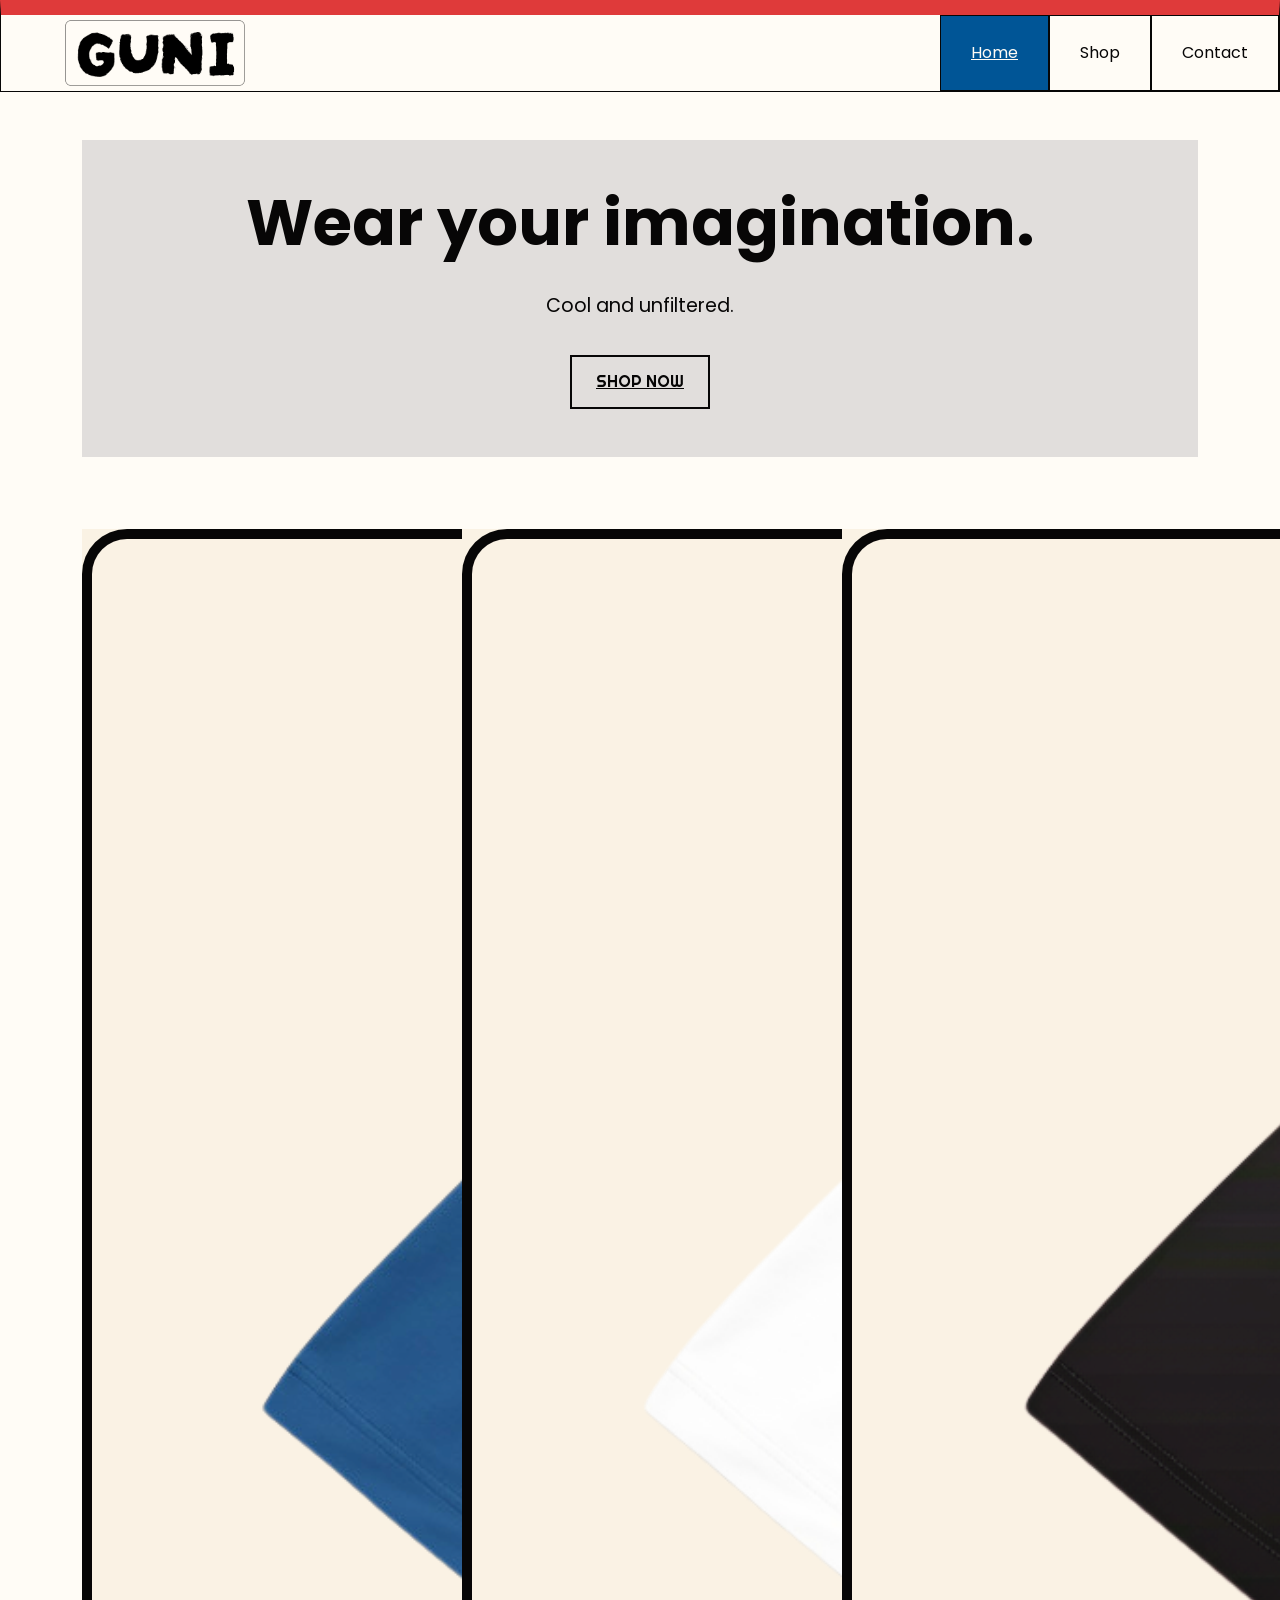
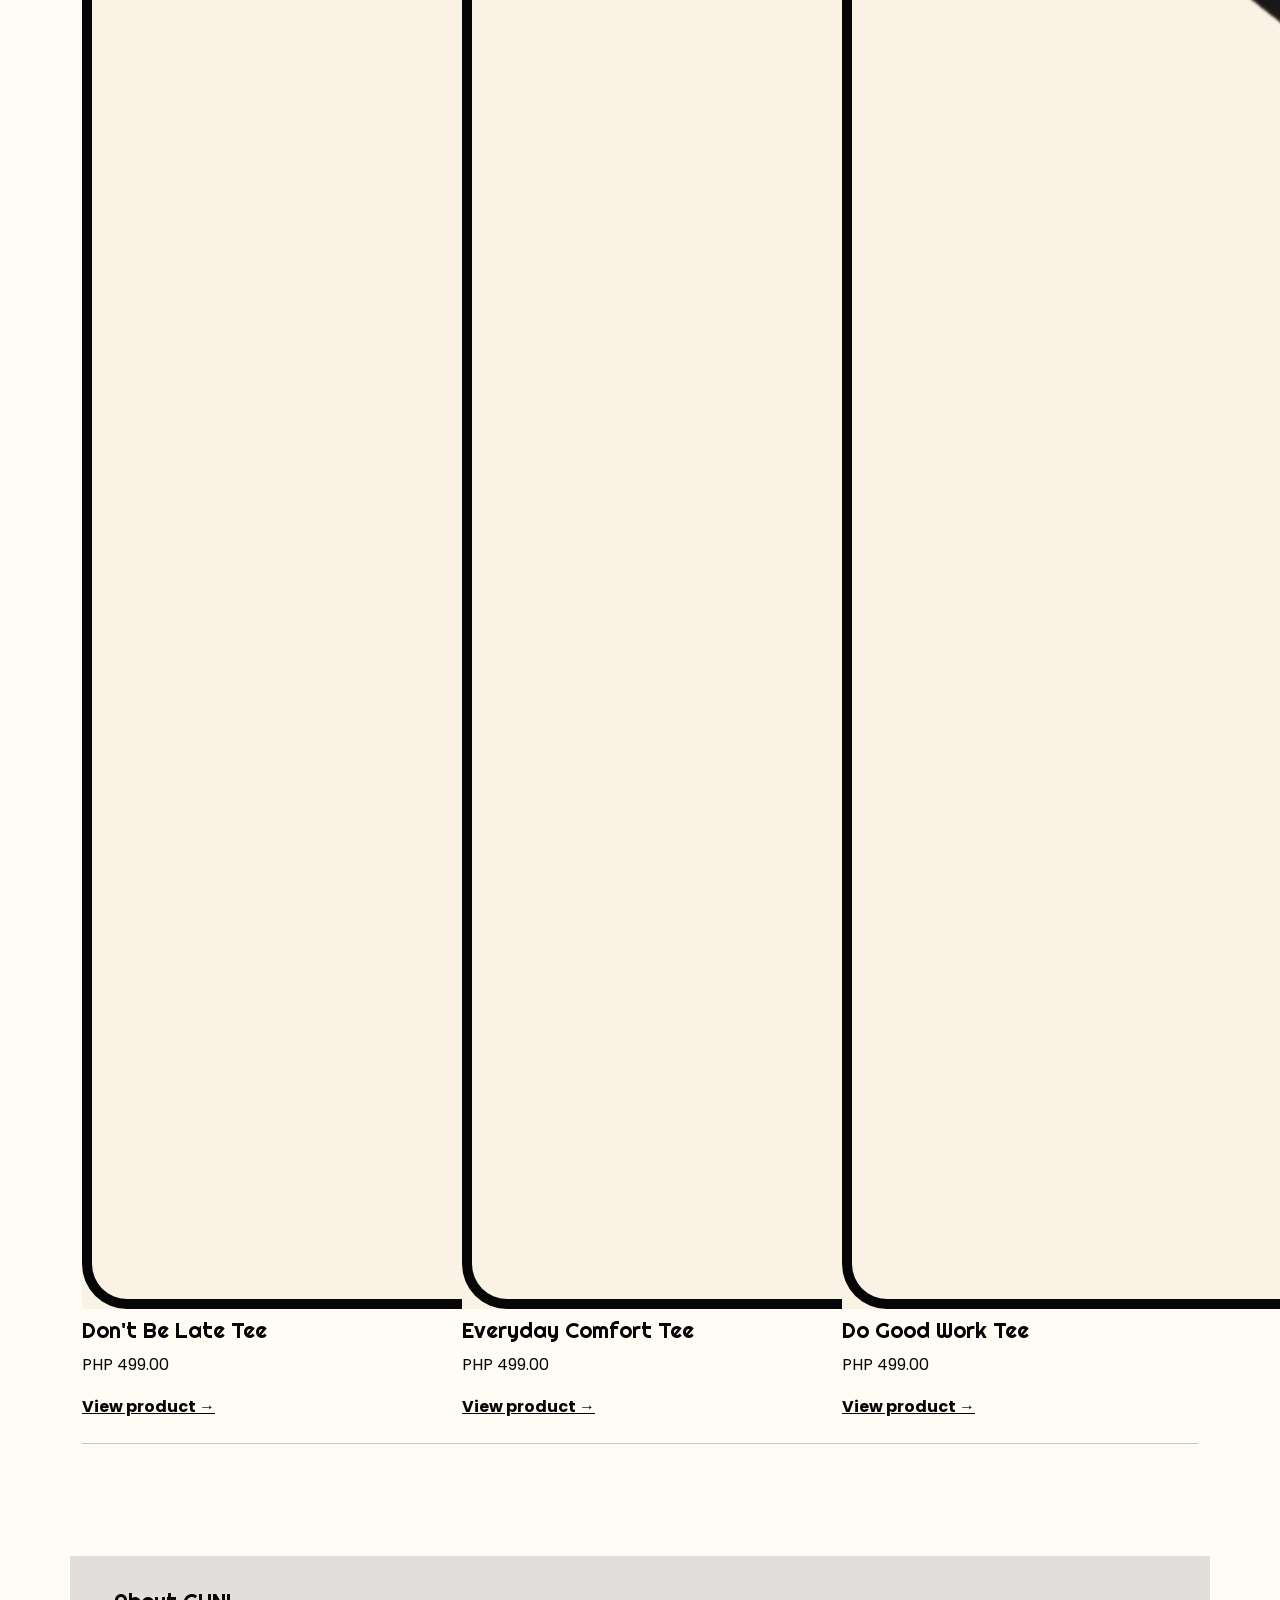
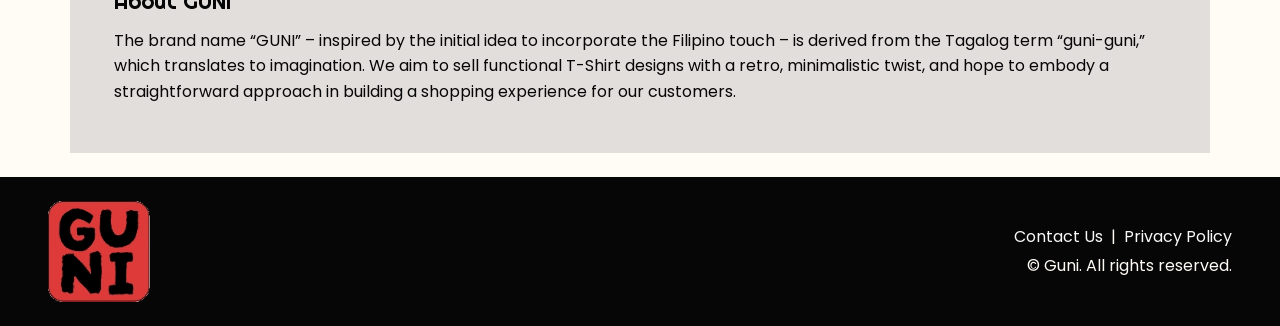
==== commit 6f4cc1d7: "Update image source paths for product images" ====
--- a/index.html
+++ b/index.html
@@ -66,7 +66,7 @@
       <div class="product-card">
        <a class="product-link" href="dont-be-late-tee.html">
         <div class="product-image">
-         <img alt="Don't Be Late Tee" src="images/Don't Be Late Tee.png"/>
+         <img alt="Don't Be Late Tee" src="images/dont-be-late-tee.png"/>
         </div>
        </a>
        <h2 class="product-name my-2">
@@ -84,7 +84,7 @@
       <div class="product-card">
        <a class="product-link" href="everyday-comfort-tee.html">
         <div class="product-image">
-         <img alt="Everyday Comfort Tee" src="images/Everyday Comfort Tee.png"/>
+         <img alt="Everyday Comfort Tee" src="images/everyday-comfort-tee.png"/>
         </div>
        </a>
        <h2 class="product-name my-2">
@@ -102,7 +102,7 @@
       <div class="product-card">
        <a class="link-bold" href="do-good-work-tee.html">
         <div class="product-image">
-         <img alt="Do Good Work Tee" src="images/Do Good Work Tee.png"/>
+         <img alt="Do Good Work Tee" src="images/do-good-work-tee.png"/>
         </div>
        </a>
        <h2 class="product-name my-2">
--- a/css/styles.css
+++ b/css/styles.css
@@ -1,73 +1,42 @@
 /*
   ============================================================
   GUNI PAGES
-  CSS Stylesheet  
+  CSS Stylesheet
   ============================================================
 */
 
-/* ------------------------------------------------------------
-   1. VARIABLES (modified)
-   Shared colors and font-family values used throughout the stylesheet.
-   ------------------------------------------------------------ */
+/* 1. VARIABLES */
 :root {
-  --primary: #005596;      /* brand color: Standing waters, have 7.48:1contrast on #FFFCF6*/
-  --primary-light:rgba(0, 86, 152, 0.7); /*light primary for hover effect*/
-  --text-dark: #070606;         /* main text, have 19.76:1 contrast on #FFFCF6*/
-  --text-light: #FFFCF6;   /* light cream text aginst dark background */
-  --muted: #cccaca95;        /* hints and small text, about 7:1 on white */
-  --background: #FFFCF6; /* Main backround  */
-  --background-dark: #070606; /* dark background for footer*/
-  --border: #070606;       /* form borders, 4.5:1 so fields are easy to see */
-  --error: #DF3A3A;       /* red for errors, 4.5:1 on white */
-  --accent: #DF3A3A;       /* accent color for branding */
-  --font-primary: 'Poppins', sans-serif; /*primary font*/
-  --font-accent: 'Righteous', sans-serif; /* accent/secondary font for branding */
-}
-
-/* ------------------------------------------------------------
-   2. RESET AND BASE(modified)
-   Sets the box sizing, page defaults, typography, and keyboard focus styles.
-   ------------------------------------------------------------ */
-
-/* The body sets the default font, size, color and spacing for the whole page. */
+  --primary: #005596; /* Standing Waters; 7.48:1 contrast on #FFFCF6 */
+  --primary-light: rgba(0, 86, 152, 0.7);
+  --text-dark: #070606; /* 19.76:1 contrast on #FFFCF6 */
+  --text-light: #FFFCF6;
+  --muted: #cccaca95; /* translucent panel background; do not use for text on cream */
+  --background: #FFFCF6;
+  --background-dark: #070606;
+  --border: #070606;
+  --error: #DF3A3A; /* invalid-field borders; not normal-size error text */
+  --accent: #DF3A3A;
+  --font-primary: 'Poppins', sans-serif;
+  --font-accent: 'Righteous', sans-serif;
+}
+
+/* 2. RESET AND BASE */
 body {
-  margin: 0;                         /* removes the browser's default gap */
+  margin: 0;
   font-family: var(--font-primary);
-  font-size: 1rem;                   /* 1rem = the visitor's own text size (usually 16px) */
-  line-height: 1.6;                  /* space between lines makes reading easier */
+  font-size: 1rem;
+  line-height: 1.6;
   color: var(--text-dark);
   background: var(--background);
   font-family: 'Poppins', sans-serif;
 }
-
-/* Provides default heading sizes and paragraph spacing. */
-h1, h2 {
-  line-height: 1.25;
-  margin: 0 0 0.75rem;
-}
-
-h1 { font-size: 2rem; font-family: var(--font-primary);} /* For main headings  */ 
-h2 { font-size: 1.375rem; font-family: var(--font-accent);} /* can be used for page titles */ 
-
-
-
-/* Body */
-
-p { margin: 0 0 1rem; } /*Default Paragraph*/
-
-.text-lg { /* use for large text */
-  font-size: clamp(1.125rem, 1.5vw, 1.375rem);
-  line-height: 1.7;
-}
-
-.text-xl { /* use for extra - large text*/
-  font-size: clamp(1.375rem, 2vw, 1.75rem);
-  line-height: 1.5;
-}
-
-
-
-/* Focus style: shows keyboard users where they are. Never remove it without a replacement. */
+h1, h2 { line-height: 1.25; margin: 0 0 0.75rem; }
+h1 { font-size: 2rem; font-family: var(--font-primary); }
+h2 { font-size: 1.375rem; font-family: var(--font-accent); }
+p { margin: 0 0 1rem; }
+.text-lg { font-size: clamp(1.125rem, 1.5vw, 1.375rem); line-height: 1.7; }
+.text-xl { font-size: clamp(1.375rem, 2vw, 1.75rem); line-height: 1.5; }
 a:focus-visible,
 button:focus-visible,
 input:focus-visible,
@@ -76,41 +45,18 @@
   outline: 3px solid var(--primary);
   outline-offset: 2px;
 }
-
-/* On the dark header, a dark outline would disappear, so use white there. */
-.site-header a:focus-visible {
-  outline-color: var(--background);
-}
-
-
-/* ------------------------------------------------------------
-   3. HEADER AND NAVIGATION (modified)
-   Styles the site header and responsive Bootstrap navigation.
-   ------------------------------------------------------------ */
-/*Customizes the navigation header with border and red accent color*/
+.site-header a:focus-visible { outline-color: var(--background); }
+
+/* 3. HEADER AND NAVIGATION */
 .site-navbar {
   --bs-navbar-padding-y: 0;
   background: var(--background);
   border: 1px solid var(--border);
   border-top: 15px solid var(--accent);
-
-}
-
-/*Allows for the navigation links to fill the available space when using smaller screen */
-.site-navbar .navbar-collapse {
-  align-self: stretch;
-  align-items: stretch;
-}
-/*To overrides Bootstrap’s built-in spacing so the navbar contents can sit closer to the edges.*/
-.site-navbar .container-fluid {
-  padding: 0rem;
-}
-
-/*Aligns the primary logo*/
-.site-navbar .logo-primary {
-  margin: 0 0 0 2rem;
-}
-/*This rule styles navbar links as centered, full-height clickable areas with spacing, dark text, and a border.*/
+}
+.site-navbar .navbar-collapse { align-self: stretch; align-items: stretch; }
+.site-navbar .container-fluid { padding: 0rem; }
+.site-navbar .logo-primary { margin: 0 0 0 2rem; }
 .site-navbar .navbar-nav .nav-link {
   display: flex;
   align-items: center;
@@ -118,38 +64,21 @@
   height: 100%;
   padding: 20px 30px;
   color: var(--text-dark);
-  border: 1px solid var(--border); /* adds a border to each link */
-}
-
-/* Highlight the current page in the navigation. */
+  border: 1px solid var(--border);
+}
 .site-navbar .navbar-nav .nav-link.active,
 .site-navbar .navbar-nav .nav-link[aria-current="page"] {
   color: var(--text-light);
   background-color: var(--primary);
   text-decoration: underline;
 }
-
-/* Give non-current navigation links a visual hover state. */
 .site-navbar .navbar-nav .nav-link:not(.active):not([aria-current="page"]):hover {
   color: var(--text-dark);
   background-color: var(--primary-light);
   text-decoration: underline;
 }
- 
-/* Style the optional site-name text in the header. */
-.site-name {
-  margin: 0;
-  font-size: 1.25rem;
-  font-weight: bold;
-}
-
-/* Customization of hamburger button's border and spacing*/
-.site-navbar .navbar-toggler {
-  border: 1px solid var(--border);
-  margin-right: 1rem;
-}
- 
-/* Limit the primary header logo size and adjust its spacing. */
+.site-name { margin: 0; font-size: 1.25rem; font-weight: bold; }
+.site-navbar .navbar-toggler { border: 1px solid var(--border); margin-right: 1rem; }
 .logo-primary {
   max-width: 180px;
   height: auto;
@@ -158,145 +87,48 @@
   margin-left: -2rem;
 }
 
-
-
-/* ------------------------------------------------------------
-   4. Home page 
-   Default customization of the home page (and for smaller screens)
-   ------------------------------------------------------------ */
-
-/* Constrains, centers, and pads the page's main content. */
-main {
-  max-width: 64rem;             
-  margin: 0 auto;               
-  padding: 1.5rem 1rem;
-}
-
-/* Gives introductory supporting text a muted color. */
-.intro {
-  color: var(--muted);
-}
-
-/* Stacks the form and contact details on phones with space between them. */
-.page-layout {
-  display: flex;
-  flex-direction: column;
-  gap: 2rem;
-}
-
-
-/* Adds a muted background panel behind the home-page hero. */
-.hero-background {
-  padding:0.5rem; 
-  background-color: var(--muted);
-
-}
-
-/* Sets the hero heading's responsive size and base left alignment. */
+/* 4. HOME PAGE */
+main { max-width: 64rem; margin: 0 auto; padding: 1.5rem 1rem; }
+.intro { color: var(--muted); }
+.page-layout { display: flex; flex-direction: column; gap: 2rem; }
+.hero-background { padding: 0.5rem; background-color: var(--muted); }
 .hero-title {
   font-size: clamp(2.5rem, 5vw, 5rem);
   font-weight: 700;
   line-height: 1.1;
   text-align: left;
 }
-/* Left-aligns the supporting text below the hero heading. */
-.hero-description {
-  text-align: left;
-
-}
-
-/* Keeps the hero call-to-action aligned with the hero text. */
-.hero-cta {
-  display: block;
-  width: fit-content;
-  margin: 0;
-}
-
-/* Makes product and About links dark and bold. */
-.link-bold{
-color: var(--text-dark);
-font-weight: bold;
-
-}
-
-/* Offsets product cards on narrow screens. */
+.hero-description { text-align: left; }
+.hero-cta { display: block; width: fit-content; margin: 0; }
+.link-bold { color: var(--text-dark); font-weight: bold; }
 @media (max-width: 47.99em) {
-  .product-card {
-    margin-left: 2rem;
-  }
-}
-
-
-/* Styles the divider between page sections. */
-.section-divider {
-  border : 
-}
-
- 
-/* Separates the About section with spacing and a muted background. */
-.about-section {
-margin-top: 7rem;
-padding:2rem; 
-background-color: var(--muted);
-
-}
-/* ------------------------------------------------------------
-   5. THE FORM (copy) 
-   Styles form spacing, labels, fields, hints, and validation feedback.
-   ------------------------------------------------------------ */
-.form-group {
-  margin-bottom: 1.25rem;
-}
-
-label {
-  display: block;                    /* puts the label on its own line above the field */
-  margin-bottom: 0.25rem;
-  font-weight: bold;
-}
-
-/* The "(required)" word is smaller and not bold. */
-.required {
-  font-weight: normal;
-  color: var(--muted);
-}
-
-.hint {
-  margin-bottom: 0.5rem;
-  font-size: 0.9rem;
-  color: var(--muted);
-}
-
-/* Style all fields together by listing selectors with commas. */
+  .product-card { margin-left: 2rem; }
+}
+.about-section { margin-top: 7rem; padding: 2rem; background-color: var(--muted); }
+
+/* 5. THE FORM */
+.form-group { margin-bottom: 1.25rem; }
+label { display: block; margin-bottom: 0.25rem; font-weight: bold; }
+.required { font-weight: normal; color: var(--muted); }
+.hint { margin-bottom: 0.5rem; font-size: 0.9rem; color: var(--muted); }
 input,
 select,
 textarea {
   display: block;
-  width: 100%;                       /* fills the form width */
-  padding: 0.75rem;                  /* roomy fields are easier to tap */
-  font: inherit;                     /* uses the same font as the page */
+  width: 100%;
+  padding: 0.75rem;
+  font: inherit;
   color: var(--text-dark);
   background: #FFFFFF;
   border: 1px solid var(--border);
   border-radius: var(--radius);
 }
-
-textarea {
-  resize: vertical;                  /* visitors can make it taller, not wider */
-}
-
-/* Show a red border only after the visitor has typed something wrong. */
+textarea { resize: vertical; }
 input:user-invalid,
 select:user-invalid,
-textarea:user-invalid {
-  border-color: var(--error);
-}
-
-
-/* ------------------------------------------------------------
-   6. BUTTONS (modified)
-   Styles site buttons and hover feedback.
-   ------------------------------------------------------------ */
-/* Styles filled primary buttons and button-like links. */
+textarea:user-invalid { border-color: var(--error); }
+
+/* 6. BUTTONS */
 .button {
   display: inline-block;
   padding: 0.75rem 1.5rem;
@@ -306,8 +138,6 @@
   border-radius: var(--radius);
   cursor: pointer;
 }
-
-/* Styles outlined call-to-action buttons using the accent font. */
 .button-primary {
   padding: 0.75rem 1.5rem;
   font-family: var(--font-accent);
@@ -316,123 +146,49 @@
   border-radius: var(--radius);
   cursor: pointer;
 }
-
-/* Fills the outlined button with the primary color on hover. */
 .button-primary:hover {
   color: var(--text-light);
   background-color: var(--primary);
   border-color: var(--primary);
 }
-/* ------------------------------------------------------------
-   7. CONTACT DETAILS (ASIDE) (copy) 
-   Separates alternative contact information into a panel.
-   ------------------------------------------------------------ */
-.contact-info {
-  padding: 1rem 1.25rem;
-  background: var(--muted);
-  border-radius: var(--radius);
-}
-
-address {
-  font-style: normal;                /* the browser makes address italic by default */
-}
-
-
-/* ------------------------------------------------------------
-   8. FOOTER (modified)
-   Styles the footer colors and secondary logo.
-   ------------------------------------------------------------ */
+
+/* 7. CONTACT DETAILS */
+.contact-info { padding: 1rem 1.25rem; background: var(--muted); border-radius: var(--radius); }
+address { font-style: normal; }
+
+/* 8. FOOTER */
 .site-footer,
-footer.site-footer {
-  color: var(--text-light);
-  background-color: var(--background-dark);
-}
-
-.site-footer .link-light {
-  text-decoration: none;
-}
-
+footer.site-footer { color: var(--text-light); background-color: var(--background-dark); }
+.site-footer .link-light { text-decoration: none; }
 .site-footer .link-light:hover,
-.site-footer .link-light:focus-visible {
-  text-decoration: underline;
-}
-
-.site-footer .container-fluid {
-  padding: 0;
-}
-
-.logo-secondary {
-  width: clamp(5rem, 12vw, 11.25rem);
-  max-width: 60%;
-  height: auto;
-  margin-left: 1rem;
-}
-
-/* ------------------------------------------------------------
-   9. LARGER SCREENS (copy)
-   Adjusts the header and content layouts at the tablet breakpoint.
-   A media query applies its rules only when the condition is true.
-   Here: when the screen is at least 48em wide (about 768px, a tablet).
-   em is used so it also works when visitors enlarge their text.
-   ------------------------------------------------------------ */
+.site-footer .link-light:focus-visible { text-decoration: underline; }
+.site-footer .container-fluid { padding: 0; }
+.logo-secondary { width: clamp(5rem, 12vw, 11.25rem); max-width: 60%; height: auto; margin-left: 1rem; }
+
+/* 9. LARGER SCREENS */
 @media (min-width: 48em) {
-
-
   .hero-title,
-  .hero-description {
-    text-align: center;
-  }
-
-  .hero-cta {
-    margin-inline: auto;
-  }
-
-  /* Put the store name and menu on one row. */
+  .hero-description { text-align: center; }
+  .hero-cta { margin-inline: auto; }
   .site-header {
     flex-direction: row;
-    justify-content: space-between;  /* name on the left, menu on the right */
+    justify-content: space-between;
     align-items: center;
     padding: 1rem 2rem;
   }
-
-  .site-navbar .container-fluid {
-    padding: 0 2rem;
-  }
-
-  .site-footer .container-fluid {
-    padding: 0 2rem;
-  }
-
-  .site-navbar .navbar-collapse {
-    margin-right: -2rem;
-  }
-
-  /* Form on the left, contact details on the right. */
-  .page-layout {
-    flex-direction: row;
-    align-items: flex-start;
-  }
-
-  .contact-form {
-    flex: 2;                         /* takes two parts of the space */
-  }
-
-  .contact-info {
-    flex: 1;                         /* takes one part */
-  }
-}
-
-/* ------------------------------------------------------------
-   10. REDUCED MOTION (copy)
-   Disables transitions and animations for users who prefer less motion.
-   Respects visitors who ask their device to limit animation.
-   ------------------------------------------------------------ */
+  .site-navbar .container-fluid { padding: 0 2rem; }
+  .site-footer .container-fluid { padding: 0 2rem; }
+  .site-navbar .navbar-collapse { margin-right: -2rem; }
+  .page-layout { flex-direction: row; align-items: flex-start; }
+  .contact-form { flex: 2; }
+  .contact-info { flex: 1; }
+}
+
+/* 10. REDUCED MOTION */
 @media (prefers-reduced-motion: reduce) {
-  * {
-    transition: none !important;
-    animation: none !important;
-  }
-}
+  * { transition: none !important; animation: none !important; }
+}
+
 /* Merged Privacy layout. */
 .privacy-page { min-height:100vh; display:flex; flex-direction:column; }
 .privacy-page .privacy-main { width:100%; max-width:1140px; margin-inline:auto; padding:2.5rem 1.5rem 3rem; flex:1; }
@@ -453,50 +209,71 @@
 .privacy-page #policy-title { scroll-margin-top:1.5rem; }
 .privacy-page .site-navbar a:focus-visible { outline:3px solid var(--primary); outline-offset:-4px; }
 .privacy-page .site-footer a:focus-visible { outline:3px solid var(--text-light); outline-offset:3px; }
-@media(max-width:767.98px) { .privacy-page .privacy-index { position:static; } .privacy-page .privacy-main { padding:1.5rem 1rem 2.5rem; } }
-@media print { .privacy-page > header,.privacy-page .site-footer,.privacy-page .privacy-index,.privacy-page .privacy-skip,.privacy-page .privacy-back { display:none!important; } .privacy-page { display:block; min-height:0; } .privacy-page .privacy-main { padding:0; max-width:none; } .privacy-page .privacy-article { width:100%; } }
-
+@media(max-width:767.98px) {
+  .privacy-page .privacy-index { position:static; }
+  .privacy-page .privacy-main { padding:1.5rem 1rem 2.5rem; }
+}
+@media print {
+  .privacy-page > header,.privacy-page .site-footer,.privacy-page .privacy-index,.privacy-page .privacy-skip,.privacy-page .privacy-back { display:none!important; }
+  .privacy-page { display:block; min-height:0; }
+  .privacy-page .privacy-main { padding:0; max-width:none; }
+  .privacy-page .privacy-article { width:100%; }
+}
 
 /* Shared navigation hover and current-page states. */
 .site-navbar .navbar-nav .nav-link:hover,
 .site-navbar .navbar-nav .nav-link:focus-visible,
 .site-navbar .navbar-nav .nav-link.active,
 .site-navbar .navbar-nav .nav-link[aria-current="page"] {
- color:var(--text-light); background-color:var(--primary); text-decoration:underline;
+  color:var(--text-light); background-color:var(--primary); text-decoration:underline;
 }
 .privacy-page .site-navbar .navbar-nav .nav-link:focus-visible {
- outline:3px solid var(--text-light); outline-offset:-4px;
-}
-.site-footer a[aria-current="page"]:not(:hover):not(:focus-visible) {
-  text-decoration: none;
-}
+  outline:3px solid var(--text-light); outline-offset:-4px;
+}
+.site-footer a[aria-current="page"]:not(:hover):not(:focus-visible) { text-decoration:none; }
+
 /* Privacy footer: no strip; both lines share the same right edge. */
-body.privacy-page {padding-bottom:0;}
-.site-footer .privacy-footer-details {text-align:right; padding-inline:1rem;}
+body.privacy-page { padding-bottom:0; }
+.site-footer .privacy-footer-details { text-align:right; padding-inline:1rem; }
 .site-footer .privacy-footer-links {
- list-style:none; display:flex; flex-wrap:wrap; align-items:center;
- justify-content:flex-end; gap:.5rem; padding:0; margin:0 0 .25rem;
-}
-.site-footer .privacy-footer-copyright {margin:0; padding:0; text-align:right;}
+  list-style:none; display:flex; flex-wrap:wrap; align-items:center;
+  justify-content:flex-end; gap:.5rem; padding:0; margin:0 0 .25rem;
+}
+.site-footer .privacy-footer-copyright { margin:0; padding:0; text-align:right; }
 
 /* Shared keyboard focus. */
-.site-navbar .navbar-nav .nav-link:focus-visible {outline:3px solid var(--text-light);outline-offset:-4px;}
-.site-footer a:focus-visible {outline:3px solid var(--text-light);outline-offset:3px;}
+.site-navbar .navbar-nav .nav-link:focus-visible { outline:3px solid var(--text-light); outline-offset:-4px; }
+.site-footer a:focus-visible { outline:3px solid var(--text-light); outline-offset:3px; }
+
 /* Shop-only layout: larger images without changing homepage cards. */
-.shop-page {min-height:100vh;display:flex;flex-direction:column;padding-bottom:0;}
-.shop-page .shop-main {width:100%;max-width:1140px;flex:1;padding:2rem 1.5rem 3rem;margin-inline:auto;}
-.shop-page .shop-main h2,.shop-page .shop-main h3 {font-family:var(--font-accent);}
-.shop-page .shop-product {display:grid;grid-template-columns:minmax(0,1.15fr) minmax(0,1fr);gap:2.5rem;align-items:center;padding:2.5rem 0;border-bottom:1px solid var(--border);}
-.shop-page .shop-product:last-child {border-bottom:0;}
-.shop-page .shop-product-image {display:block;width:100%;height:auto;max-height:34rem;object-fit:contain;}
-.shop-page .shop-product-details {min-width:0;overflow-wrap:anywhere;}
-.shop-page .shop-price {font-weight:600;}
-.shop-page .shop-inquiry {display:inline-block;text-decoration:none;}
-.shop-page .shop-inquiry:focus-visible {outline:3px solid var(--primary);outline-offset:4px;}
-.shop-page .shop-skip {position:absolute;top:.5rem;left:.5rem;z-index:1100;transform:translateY(-200%);background:var(--background);padding:.75rem 1rem;}
-.shop-page .shop-skip:focus {transform:translateY(0);}
-.shop-page #collection {scroll-margin-top:1.5rem;}
+.shop-page { min-height:100vh; display:flex; flex-direction:column; padding-bottom:0; }
+.shop-page .shop-main { width:100%; max-width:1140px; flex:1; padding:2rem 1.5rem 3rem; margin-inline:auto; }
+.shop-page .shop-main h2,.shop-page .shop-main h3 { font-family:var(--font-accent); }
+.shop-page .shop-product { display:grid; grid-template-columns:minmax(0,1.15fr) minmax(0,1fr); gap:2.5rem; align-items:center; padding:2.5rem 0; border-bottom:1px solid var(--border); }
+.shop-page .shop-product:last-child { border-bottom:0; }
+.shop-page .shop-product-image { display:block; width:100%; height:auto; max-height:34rem; object-fit:contain; }
+.shop-page .shop-product-details { min-width:0; overflow-wrap:anywhere; }
+.shop-page .shop-price { font-weight:600; }
+.shop-page .shop-inquiry { display:inline-block; text-decoration:none; }
+.shop-page .shop-inquiry:focus-visible { outline:3px solid var(--primary); outline-offset:4px; }
+.shop-page .shop-skip { position:absolute; top:.5rem; left:.5rem; z-index:1100; transform:translateY(-200%); background:var(--background); padding:.75rem 1rem; }
+.shop-page .shop-skip:focus { transform:translateY(0); }
+.shop-page #collection { scroll-margin-top:1.5rem; }
 @media(max-width:767.98px) {
- .shop-page .shop-product {grid-template-columns:1fr;gap:1.5rem;}
- .shop-page .shop-main {padding:1.5rem 1rem 2.5rem;}
-}
+  .shop-page .shop-product { grid-template-columns:1fr; gap:1.5rem; }
+  .shop-page .shop-main { padding:1.5rem 1rem 2.5rem; }
+}
+
+/* Accessible supporting text; preserves existing muted panel backgrounds. */
+.intro,
+.required,
+.hint {
+  color: #595959;
+}
+/* Product size selection: visible cue in addition to color. */
+#order-form .btn-check:checked + .btn {
+  text-decoration: underline;
+  text-decoration-thickness: 3px;
+  text-underline-offset: 0.2em;
+  font-weight: 700;
+}
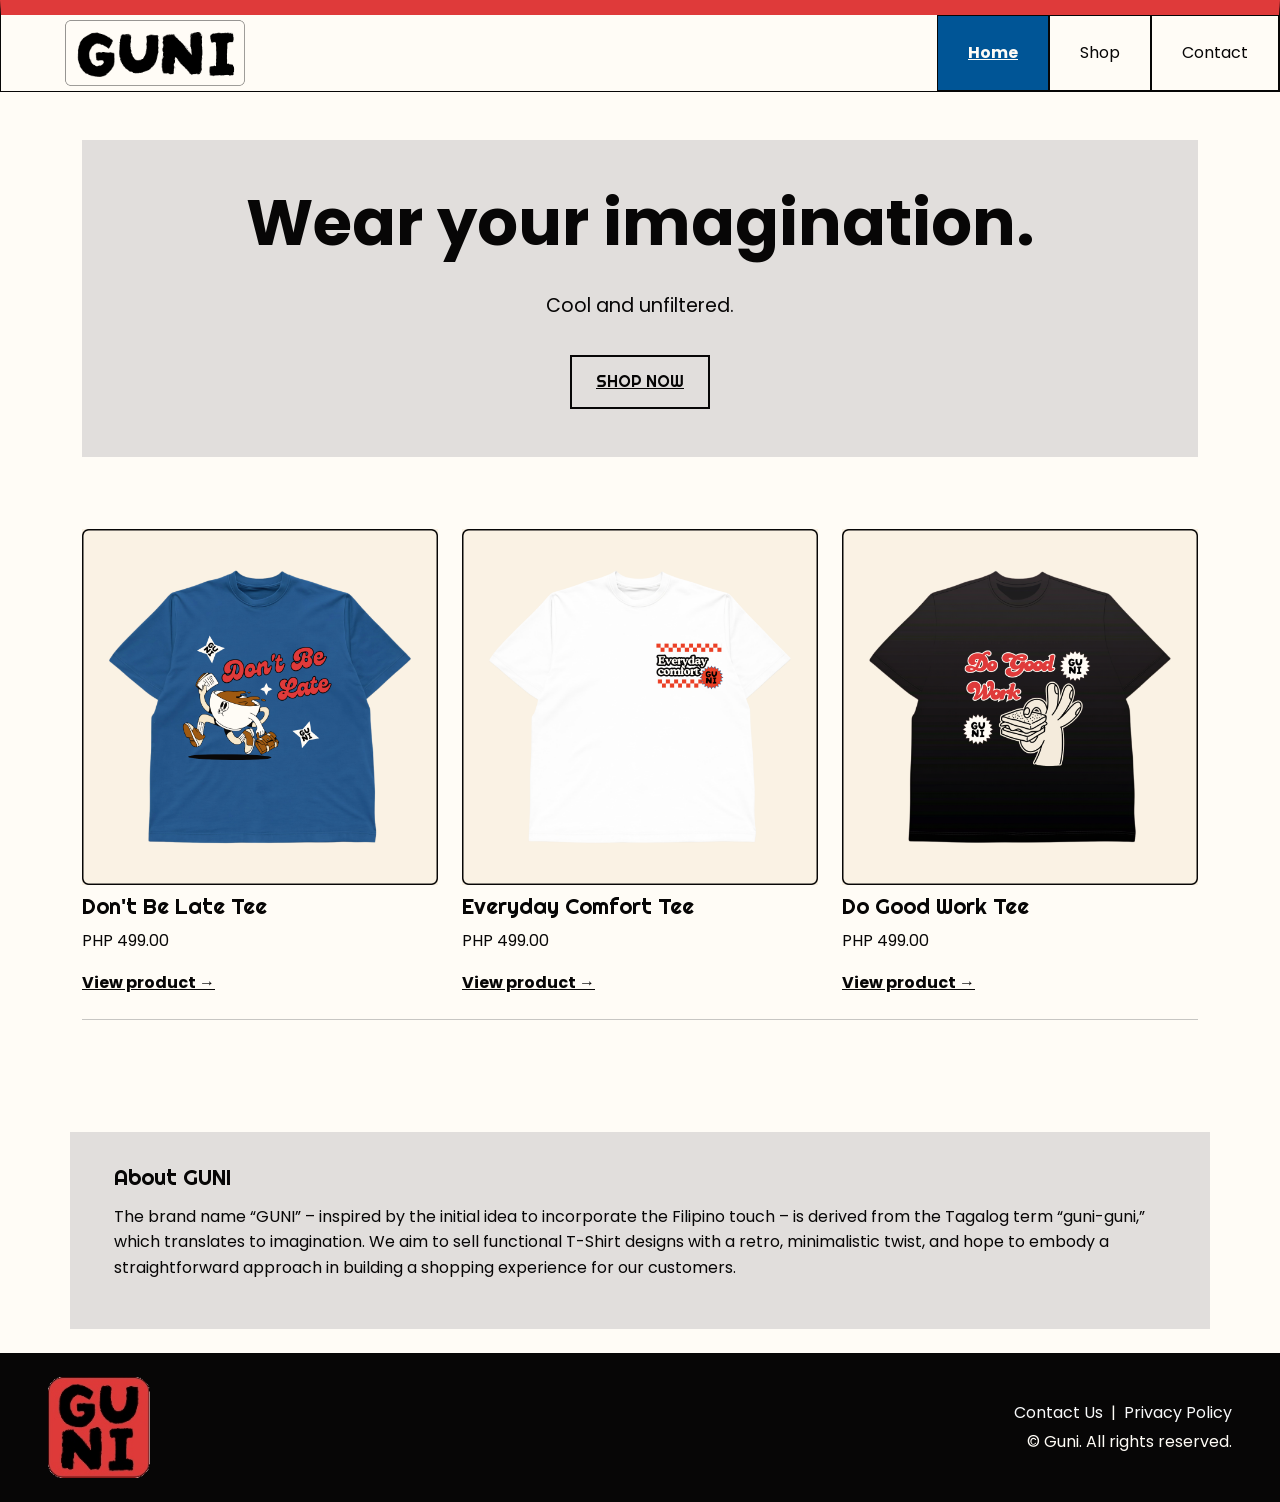
==== commit a8920ffe: "Updating the images sizes, adding the alt descriptions, header updates" ====
--- a/index.html
+++ b/index.html
@@ -66,7 +66,7 @@
       <div class="product-card">
        <a class="product-link" href="dont-be-late-tee.html">
         <div class="product-image">
-         <img alt="Don't Be Late Tee" src="images/dont-be-late-tee.png"/>
+         <img alt="Front view of the GUNI Don't Be Late Tee" src="images/dont-be-late-tee.png"/>
         </div>
        </a>
        <h2 class="product-name my-2">
@@ -84,7 +84,7 @@
       <div class="product-card">
        <a class="product-link" href="everyday-comfort-tee.html">
         <div class="product-image">
-         <img alt="Everyday Comfort Tee" src="images/everyday-comfort-tee.png"/>
+         <img alt="Front view of the GUNI Everyday Comfort Tee" src="images/everyday-comfort-tee.png"/>
         </div>
        </a>
        <h2 class="product-name my-2">
@@ -102,7 +102,7 @@
       <div class="product-card">
        <a class="link-bold" href="do-good-work-tee.html">
         <div class="product-image">
-         <img alt="Do Good Work Tee" src="images/do-good-work-tee.png"/>
+         <img alt="Front view of the GUNI Do Good Work Tee" src="images/do-good-work-tee.png"/>
         </div>
        </a>
        <h2 class="product-name my-2">
--- a/css/styles.css
+++ b/css/styles.css
@@ -71,6 +71,7 @@
   color: var(--text-light);
   background-color: var(--primary);
   text-decoration: underline;
+  font-weight:bold;
 }
 .site-navbar .navbar-nav .nav-link:not(.active):not([aria-current="page"]):hover {
   color: var(--text-dark);
@@ -258,6 +259,47 @@
 .shop-page .shop-inquiry:focus-visible { outline:3px solid var(--primary); outline-offset:4px; }
 .shop-page .shop-skip { position:absolute; top:.5rem; left:.5rem; z-index:1100; transform:translateY(-200%); background:var(--background); padding:.75rem 1rem; }
 .shop-page .shop-skip:focus { transform:translateY(0); }
+
+/* Product names use the brand's Righteous display font. */
+.product-name,
+.shop-page .shop-product-details h3,
+.product-info h1,
+.product-page .product-info h1 {
+  font-family:var(--font-accent);
+}
+
+/* Everyday Comfort Tee product images */
+.product-card .product-image {
+  width:100%;
+  aspect-ratio:1 / 1;
+  overflow:hidden;
+  background:var(--background);
+}
+.product-card .product-image img,
+.everyday-product-image,
+.product-gallery .product-image img {
+  display:block;
+  width:100%;
+  height:100%;
+  max-height:36rem;
+  object-fit:contain;
+}
+.product-card .product-image img { aspect-ratio:1 / 1; }
+.everyday-product-image { height:auto; max-width:32rem; margin-inline:auto; }
+.tee-product-image {
+  display:block;
+  width:100%;
+  height:auto;
+  max-width:32rem;
+  max-height:36rem;
+  margin-inline:auto;
+  object-fit:contain;
+}
+.product-gallery { max-width:32rem; margin-inline:auto; }
+.product-gallery .product-image { width:100%; aspect-ratio:1 / 1; overflow:hidden; background:var(--background); }
+.thumbnail-list { display:flex; flex-wrap:wrap; gap:.5rem; margin-top:.75rem; }
+.thumbnail { width:5rem; padding:.25rem; border:1px solid var(--border); background:var(--background); }
+.thumbnail img { display:block; width:100%; aspect-ratio:1 / 1; object-fit:contain; }
 .shop-page #collection { scroll-margin-top:1.5rem; }
 @media(max-width:767.98px) {
   .shop-page .shop-product { grid-template-columns:1fr; gap:1.5rem; }
